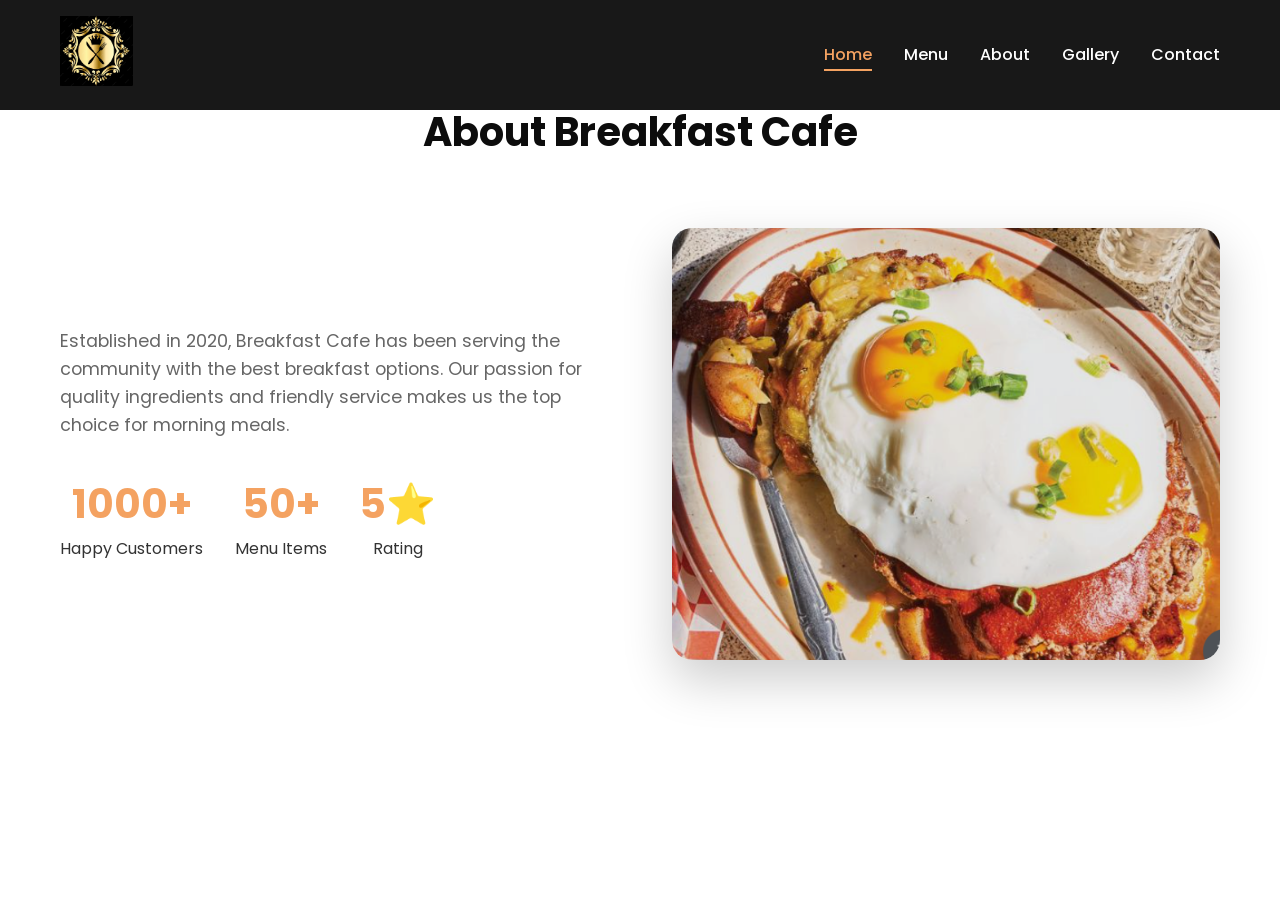
==== About.html @ 581734a6 "second commit" ====
<!DOCTYPE html>
<html lang="en">
<head>
    <meta charset="UTF-8">
    <meta name="viewport" content="width=device-width, initial-scale=1.0">
    <title>Breakfast Cafe - The #1 Healthy Restaurant</title>
    <link rel="stylesheet" href="style.css">
    <link href="https://fonts.googleapis.com/css2?family=Poppins:wght@300;400;600;700&display=swap" rel="stylesheet">
</head>
<body>
    <!-- Header -->
    <header class="header">
        <div class="container">
            <div class="logo">
                <img src="images/quenn logo.png" alt="Breakfast Cafe Logo">
            </div>
            <nav class="nav" id="main-nav">
                <ul class="nav-list">
                    <li><a href="#home" class="nav-link active">Home</a></li>
                    <li><a href="#menu" class="nav-link">Menu</a></li>
                    <li><a href="#about" class="nav-link">About</a></li>
                    <li><a href="#gallery" class="nav-link">Gallery</a></li>
                    <li><a href="#contact" class="nav-link">Contact</a></li>
                </ul>
                <div class="hamburger" id="hamburger">
                    <span></span>
                    <span></span>
                    <span></span>
                </div>
            </nav>
        </div>
    </header>
    
    <!-- About -->
    <section id="about" class="about">
        <div class="container">
            <h2 class="section-title">About Breakfast Cafe</h2>
            <div class="about-content">
                <div class="about-text">
                    <p>Established in 2020, Breakfast Cafe has been serving the community with the best breakfast options. Our passion for quality ingredients and friendly service makes us the top choice for morning meals.</p>
                    <div class="stats">
                        <div class="stat"><span>1000+</span>Happy Customers</div>
                        <div class="stat"><span>50+</span>Menu Items</div>
                        <div class="stat"><span>5⭐</span>Rating</div>
                    </div>
                </div>
                <img src="images/header-img.png" alt="Cafe Interior" class="about-img">
            </div>
        </div>
    </section>
---- style.css ----
/* Reset and Base Styles */
* {
    margin: 0;
    padding: 0;
    box-sizing: border-box;
}

body {
    font-family: 'Poppins', sans-serif;
    line-height: 1.6;
    color: #333;
    overflow-x: hidden;
}

.container {
    max-width: 1200px;
    margin: 0 auto;
    padding: 0 20px;
}

/* Header */
.header {
    position: fixed;
    top: 0;
    left: 0;
    width: 100%;
    background: rgba(12, 12, 12, 0.95);
    backdrop-filter: blur(10px);
    z-index: 1000;
    padding: 1rem 0;
    transition: background 0.3s;
}

.header .container {
    display: flex;
    justify-content: space-between;
    align-items: center;
}

.logo img {
    height: 70px;
    width: auto;
}

.nav-list {
    display: flex;
    list-style: none;
    gap: 2rem;
}

.nav-link {
    color: #fff;
    text-decoration: none;
    font-weight: 500;
    transition: color 0.3s;
    position: relative;
}

.nav-link:hover,
.nav-link.active {
    color: #f4a261;
}

.nav-link::after {
    content: '';
    position: absolute;
    bottom: -5px;
    left: 0;
    width: 0;
    height: 2px;
    background: #f4a261;
    transition: width 0.3s;
}

.nav-link.active::after,
.nav-link:hover::after {
    width: 100%;
}

.hamburger {
    display: none;
    flex-direction: column;
    cursor: pointer;
    gap: 4px;
}

.hamburger span {
    width: 25px;
    height: 3px;
    background: #fff;
    transition: 0.3s;
}

/* Hero */
.hero {
    min-height: 100vh;
    background: linear-gradient(rgba(0,0,0,0.5), rgba(0,0,0,0.5)), url('images/header-bg.png');
    background-size: cover;
    background-position: center;
    display: flex;
    align-items: center;
    text-align: center;
    color: #fff;
}

.hero-title {
    font-size: 4rem;
    font-weight: 700;
    margin-bottom: 1rem;
    animation: fadeInUp 1s ease;
}

.hero-subtitle {
    font-size: 1.5rem;
    margin-bottom: 0.5rem;
    opacity: 0.9;
}

.hero-text {
    font-size: 1.2rem;
    margin-bottom: 2rem;
    max-width: 600px;
    margin-left: auto;
    margin-right: auto;
}

.btn {
    display: inline-block;
    padding: 1rem 2rem;
    text-decoration: none;
    border-radius: 50px;
    font-weight: 600;
    transition: all 0.3s;
    margin: 0 1rem;
}

.btn-primary {
    background: linear-gradient(45deg, #f4a261, #e76f51);
    color: #fff;
    box-shadow: 0 10px 30px rgba(244, 162, 97, 0.4);
}

.btn-primary:hover {
    transform: translateY(-3px);
    box-shadow: 0 15px 40px rgba(244, 162, 97, 0.6);
}

.btn-secondary {
    background: transparent;
    color: #fff;
    border: 2px solid #fff;
}

.btn-secondary:hover {
    background: #fff;
    color: #0c0c0c;
}

.scroll-down {
    position: absolute;
    bottom: 30px;
    left: 50%;
    transform: translateX(-50%);
    width: 30px;
    height: 30px;
    border: 2px solid #fff;
    border-radius: 50%;
    animation: bounce 2s infinite;
}

@keyframes bounce {
    0%, 20%, 50%, 80%, 100% { transform: translateX(-50%) translateY(0); }
    40% { transform: translateX(-50%) translateY(-10px); }
    60% { transform: translateX(-50%) translateY(-5px); }
}

/* Features */
.features {
    padding: 100px 0;
    background: #f8f9fa;
}

.section-title {
    text-align: center;
    font-size: 2.5rem;
    margin-bottom: 4rem;
    color: #0c0c0c;
}

.features-grid {
    display: grid;
    grid-template-columns: repeat(auto-fit, minmax(300px, 1fr));
    gap: 2rem;
}

.feature-card {
    text-align: center;
    padding: 2rem;
    background: #fff;
    border-radius: 20px;
    box-shadow: 0 10px 30px rgba(0,0,0,0.1);
    transition: all 0.4s;
}

.feature-card:hover {
    transform: translateY(-10px);
    box-shadow: 0 20px 50px rgba(0,0,0,0.2);
    color: orangered;
}

.feature-card img {
    width: 80px;
    margin-bottom: 1rem;
}

.feature-card h3 {
    font-size: 1.5rem;
    margin-bottom: 1rem;
    color: #0c0c0c;
}

/* About */
.about {
    padding: 100px 0;
}

.about-content {
    display: grid;
    grid-template-columns: 1fr 1fr;
    gap: 4rem;
    align-items: center;
}

.about-text p {
    font-size: 1.1rem;
    margin-bottom: 2rem;
    color: #666;
}

.stats {
    display: flex;
    gap: 2rem;
}

.stat {
    text-align: center;
}

.stat span {
    display: block;
    font-size: 2.5rem;
    font-weight: 700;
    color: #f4a261;
}

.about-img {
    width: 100%;
    border-radius: 20px;
    box-shadow: 0 20px 50px rgba(0,0,0,0.2);
}

/* Menu */
.menu {
    padding: 100px 0;
    background: #f8f9fa;
}

.menu-tabs {
    display: flex;
    justify-content: center;
    gap: 2rem;
    margin-bottom: 3rem;
}

.tab-btn {
    padding: 1rem 2rem;
    border: none;
    background: transparent;
    font-size: 1.1rem;
    font-weight: 600;
    cursor: pointer;
    transition: all 0.3s;
    border-bottom: 3px solid transparent;
}

.tab-btn.active,
.tab-btn:hover {
    color: #f4a261;
    border-bottom-color: #f4a261;
}

.menu-grid {
    display: grid;
    grid-template-columns: repeat(auto-fit, minmax(280px, 1fr));
    gap: 2rem;
}

.menu-item {
    background: #fff;
    border-radius: 15px;
    overflow: hidden;
    box-shadow: 0 10px 30px rgba(0,0,0,0.1);
    transition: all 0.4s;
}

.menu-item:hover {
    transform: translateY(-5px);
    box-shadow: 0 20px 50px rgba(0,0,0,0.2);
}

.menu-item img {
    width: 100%;
    height: 200px;
    object-fit: cover;
}

.item-info {
    padding: 1.5rem;
}

.item-info h4 {
    font-size: 1.3rem;
    margin-bottom: 0.5rem;
}

.price {
    font-size: 1.5rem;
    font-weight: 700;
    color: #f4a261;
    display: block;
}

.hidden {
    display: none;
}

/* Gallery */
.gallery {
    padding: 100px 0;
}

.gallery-grid {
    display: grid;
    grid-template-columns: repeat(auto-fit, minmax(250px, 1fr));
    gap: 1rem;
}

.gallery-grid img {
    width: 100%;
    height: 250px;
    object-fit: cover;
    border-radius: 15px;
    transition: transform 0.4s;
}

.gallery-grid img:hover {
    transform: scale(1.05);
}

/* Team */
.team {
    padding: 100px 0;
    background: #f8f9fa;
}

.team-grid {
    display: grid;
    grid-template-columns: repeat(auto-fit, minmax(200px, 1fr));
    gap: 2rem;
    margin-bottom: 3rem;
}

.team-member img {
    width: 100%;
    border-radius: 50%;
    box-shadow: 0 10px 30px rgba(0,0,0,0.2);
}

.offer {
    text-align: center;
}

.offer img {
    max-width: 300px;
    border-radius: 15px;
}

.team-member h4{
    align-items: center;
}

.team-member p{
    align-items: center;
}

/* Contact */
.contact {
    padding: 100px 0;
}

.contact-content {
    display: grid;
    grid-template-columns: 1fr 1fr;
    gap: 4rem;
}

.contact-info h3 {
    font-size: 1.8rem;
    margin-bottom: 1rem;
    color: #0c0c0c;
}

.contact-info p {
    margin-bottom: 0.5rem;
    color: #666;
}

.social-links {
    margin-top: 2rem;
}

.social-links a {
    display: inline-block;
    margin-right: 1rem;
    color: #f4a261;
    text-decoration: none;
    font-weight: 500;
}

.contact-form {
    display: flex;
    flex-direction: column;
    gap: 1rem;
}

.contact-form input,
.contact-form textarea {
    padding: 1rem;
    border: 2px solid #eee;
    border-radius: 10px;
    font-family: inherit;
    transition: border 0.3s;
}

.contact-form input:focus,
.contact-form textarea:focus {
    outline: none;
    border-color: #f4a261;
}

/* Footer */
.footer {
    background: #0c0c0c;
    color: #fff;
    text-align: center;
    padding: 2rem 0;
}

/* Animations */
@keyframes fadeInUp {
    from {
        opacity: 0;
        transform: translateY(30px);
    }
    to {
        opacity: 1;
        transform: translateY(0);
    }
}

section {
    animation: fadeInUp 1s ease;
}

/* Responsive Design */
@media (max-width: 768px) {
    .hamburger {
        display: flex;
    }

    .nav-list {
        position: fixed;
        top: 100%;
        left: 0;
        width: 100%;
        background: rgba(12,12,12,0.98);
        flex-direction: column;
        padding: 2rem;
        transform: translateY(-100%);
        opacity: 0;
        visibility: hidden;
        transition: all 0.3s;
    }

    .nav-list.active {
        transform: translateY(0);
        opacity: 1;
        visibility: visible;
    }

    .hero-title {
        font-size: 2.5rem;
    }

    .about-content,
    .contact-content {
        grid-template-columns: 1fr;
        gap: 2rem;
    }

    .menu-tabs {
        flex-direction: column;
        align-items: center;
    }

    .stats {
        justify-content: center;
    }

    .btn {
        display: block;
        margin: 1rem auto;
        text-align: center;
        max-width: 200px;
    }
}

@media (max-width: 480px) {
    .hero-title {
        font-size: 2rem;
    }

    .section-title {
        font-size: 2rem;
    }

    .features-grid,
    .gallery-grid {
        grid-template-columns: 1fr;
    }
}

/* Scroll behavior */
html {
    scroll-behavior: smooth;
}
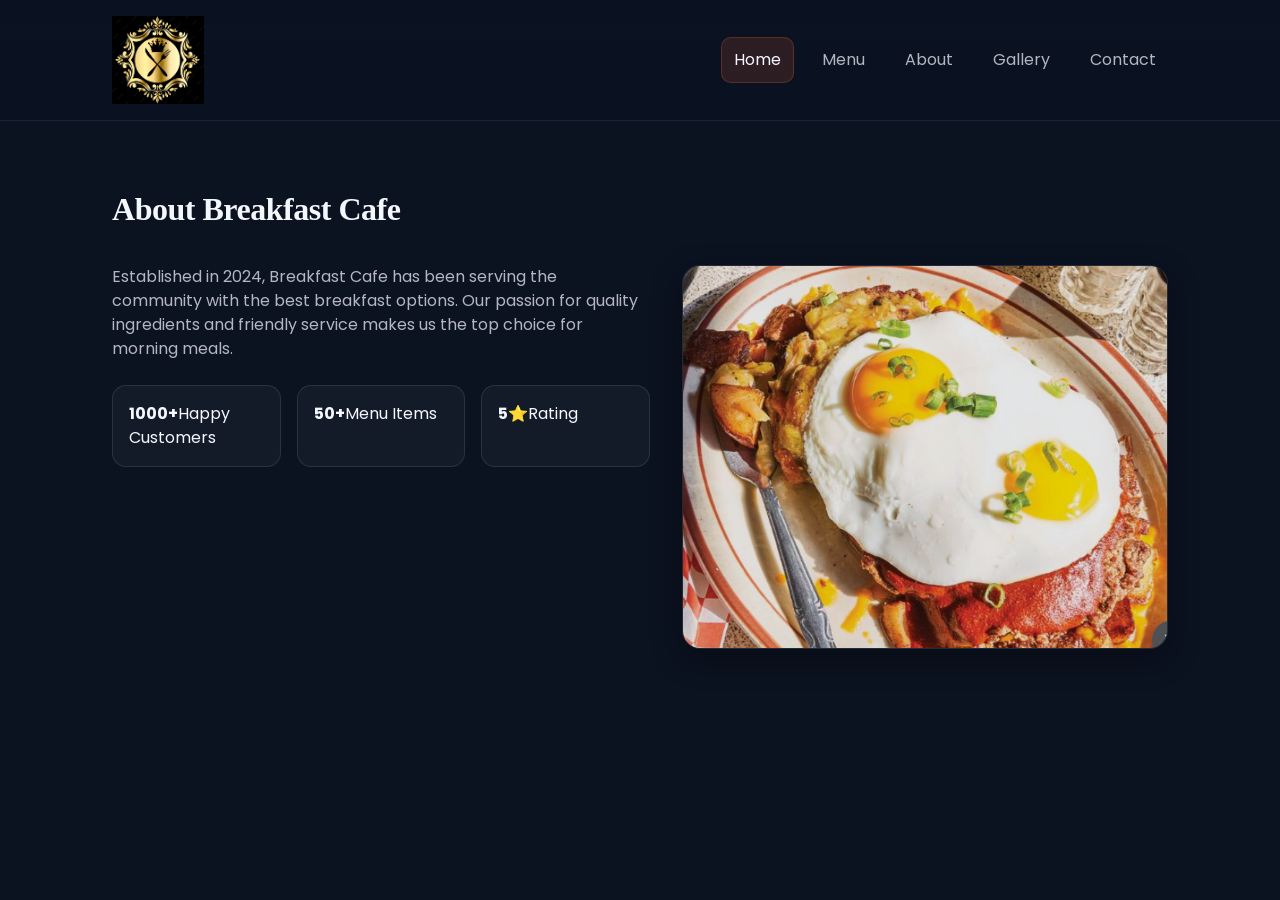
==== commit 9512a1a9: "commit changes" ====
--- a/About.html
+++ b/About.html
@@ -37,7 +37,7 @@
             <h2 class="section-title">About Breakfast Cafe</h2>
             <div class="about-content">
                 <div class="about-text">
-                    <p>Established in 2020, Breakfast Cafe has been serving the community with the best breakfast options. Our passion for quality ingredients and friendly service makes us the top choice for morning meals.</p>
+                    <p>Established in 2024, Breakfast Cafe has been serving the community with the best breakfast options. Our passion for quality ingredients and friendly service makes us the top choice for morning meals.</p>
                     <div class="stats">
                         <div class="stat"><span>1000+</span>Happy Customers</div>
                         <div class="stat"><span>50+</span>Menu Items</div>
--- a/style.css
+++ b/style.css
@@ -1,546 +1,323 @@
-/* Reset and Base Styles */
-* {
-    margin: 0;
-    padding: 0;
-    box-sizing: border-box;
-}
-
-body {
-    font-family: 'Poppins', sans-serif;
-    line-height: 1.6;
-    color: #333;
-    overflow-x: hidden;
-}
-
-.container {
-    max-width: 1200px;
-    margin: 0 auto;
-    padding: 0 20px;
-}
+:root{
+  /* Color system (semantic tokens) */
+  --color-primary:#ff6b35;
+  --color-secondary:#2bb673;
+  --color-background:#0b1220;
+  --color-surface:#111a2e;
+  --color-text:#f5f7ff;
+
+  --color-muted:rgba(245,247,255,.72);
+  --color-border:rgba(245,247,255,.14);
+  --color-focus:rgba(255,107,53,.55);
+
+  /* Typography */
+  --font-sans:"Poppins", system-ui, -apple-system, Segoe UI, Roboto, Arial, sans-serif;
+  --font-serif:"Playfair Display", ui-serif, Georgia, "Times New Roman", Times, serif;
+
+  /* Spacing scale (8px) */
+  --space-1:8px;
+  --space-2:16px;
+  --space-3:24px;
+  --space-4:32px;
+  --space-5:40px;
+  --space-6:48px;
+  --space-7:56px;
+  --space-8:64px;
+  --space-9:72px;
+  --space-10:80px;
+
+  /* Radii */
+  --radius-1:10px;
+  --radius-2:14px;
+  --radius-3:18px;
+  --radius-pill:999px;
+
+  /* Shadows */
+  --shadow-1:0 10px 30px rgba(0,0,0,.35);
+  --shadow-2:0 6px 18px rgba(0,0,0,.28);
+
+  --container-max:1120px;
+}
+
+/* Modern reset & base */
+*,*::before,*::after{box-sizing:border-box}
+html{color-scheme:dark}
+body{
+  margin:0;
+  font-family:var(--font-sans);
+  background:var(--color-background);
+  color:var(--color-text);
+  line-height:1.5;
+}
+img{max-width:100%;height:auto;display:block}
+a{color:inherit;text-decoration:none}
+button,input,textarea{font:inherit;color:inherit}
+ul{list-style:none;margin:0;padding:0}
+h1,h2,h3,h4{margin:0}
+p{margin:0}
+
+::selection{background:rgba(255,107,53,.35)}
+:focus{outline:none}
+:focus-visible{
+  outline:3px solid var(--color-focus);
+  outline-offset:3px;
+  border-radius:8px;
+}
+
+@media (prefers-reduced-motion: reduce){
+  *{scroll-behavior:auto !important;transition:none !important;animation:none !important}
+}
+
+/* Accessibility helpers */
+.sr-only{
+  position:absolute !important;
+  width:1px;height:1px;
+  padding:0;margin:-1px;
+  overflow:hidden;clip:rect(0,0,0,0);
+  border:0;white-space:nowrap;
+}
+
+/* Layout primitives */
+.container{
+  width:100%;
+  max-width:var(--container-max);
+  margin-inline:auto;
+  padding-inline:var(--space-3);
+}
+.section{padding-block:var(--space-9)}
+.reveal{opacity:1}
+.hidden{display:none !important}
 
 /* Header */
-.header {
-    position: fixed;
-    top: 0;
-    left: 0;
-    width: 100%;
-    background: rgba(12, 12, 12, 0.95);
-    backdrop-filter: blur(10px);
-    z-index: 1000;
-    padding: 1rem 0;
-    transition: background 0.3s;
-}
-
-.header .container {
-    display: flex;
-    justify-content: space-between;
-    align-items: center;
-}
-
-.logo img {
-    height: 70px;
-    width: auto;
-}
-
-.nav-list {
-    display: flex;
-    list-style: none;
-    gap: 2rem;
-}
-
-.nav-link {
-    color: #fff;
-    text-decoration: none;
-    font-weight: 500;
-    transition: color 0.3s;
-    position: relative;
-}
-
-.nav-link:hover,
-.nav-link.active {
-    color: #f4a261;
-}
-
-.nav-link::after {
-    content: '';
-    position: absolute;
-    bottom: -5px;
-    left: 0;
-    width: 0;
-    height: 2px;
-    background: #f4a261;
-    transition: width 0.3s;
-}
-
-.nav-link.active::after,
-.nav-link:hover::after {
-    width: 100%;
-}
-
-.hamburger {
-    display: none;
-    flex-direction: column;
-    cursor: pointer;
-    gap: 4px;
-}
-
-.hamburger span {
-    width: 25px;
-    height: 3px;
-    background: #fff;
-    transition: 0.3s;
-}
+.header{
+  position:sticky;
+  top:0;
+  z-index:50;
+  background:linear-gradient(to bottom, rgba(11,18,32,.92), rgba(11,18,32,.72));
+  backdrop-filter:saturate(140%) blur(10px);
+  border-bottom:1px solid rgba(245,247,255,.08);
+}
+.header .container{
+  display:flex;
+  align-items:center;
+  justify-content:space-between;
+  gap:var(--space-3);
+  padding-block:var(--space-2);
+}
+.logo{display:flex;align-items:center;gap:var(--space-2)}
+.logo img{width:92px;height:auto}
+
+/* Nav */
+.nav{display:flex;align-items:center;gap:var(--space-3)}
+.nav-list{display:none}
+.nav-link{
+  display:inline-flex;
+  align-items:center;
+  padding:10px 12px;
+  border-radius:var(--radius-1);
+  color:var(--color-muted);
+  transition:background-color .18s ease,color .18s ease,transform .18s ease;
+}
+.nav-link:hover{background:rgba(245,247,255,.06);color:var(--color-text)}
+.nav-link:active{transform:translateY(1px)}
+.nav-link.active{
+  color:var(--color-text);
+  background:rgba(255,107,53,.14);
+  border:1px solid rgba(255,107,53,.22);
+}
+
+/* Hamburger */
+.hamburger{
+  width:44px;height:44px;
+  border-radius:12px;
+  border:1px solid rgba(245,247,255,.12);
+  background:rgba(245,247,255,.05);
+  display:flex;
+  flex-direction:column;
+  justify-content:center;
+  gap:6px;
+  padding:0 12px;
+  cursor:pointer;
+  transition:transform .18s ease, background-color .18s ease, border-color .18s ease;
+}
+.hamburger span{
+  height:2px;
+  border-radius:2px;
+  background:rgba(245,247,255,.86);
+  width:100%;
+  display:block;
+  transition:transform .18s ease, opacity .18s ease;
+}
+.hamburger:hover{background:rgba(245,247,255,.08);border-color:rgba(245,247,255,.18)}
+.hamburger:active{transform:translateY(1px)}
 
 /* Hero */
-.hero {
-    min-height: 100vh;
-    background: linear-gradient(rgba(0,0,0,0.5), rgba(0,0,0,0.5)), url('images/header-bg.png');
-    background-size: cover;
-    background-position: center;
-    display: flex;
-    align-items: center;
-    text-align: center;
-    color: #fff;
-}
-
-.hero-title {
-    font-size: 4rem;
-    font-weight: 700;
-    margin-bottom: 1rem;
-    animation: fadeInUp 1s ease;
-}
-
-.hero-subtitle {
-    font-size: 1.5rem;
-    margin-bottom: 0.5rem;
-    opacity: 0.9;
-}
-
-.hero-text {
-    font-size: 1.2rem;
-    margin-bottom: 2rem;
-    max-width: 600px;
-    margin-left: auto;
-    margin-right: auto;
-}
-
-.btn {
-    display: inline-block;
-    padding: 1rem 2rem;
-    text-decoration: none;
-    border-radius: 50px;
-    font-weight: 600;
-    transition: all 0.3s;
-    margin: 0 1rem;
-}
-
-.btn-primary {
-    background: linear-gradient(45deg, #f4a261, #e76f51);
-    color: #fff;
-    box-shadow: 0 10px 30px rgba(244, 162, 97, 0.4);
-}
-
-.btn-primary:hover {
-    transform: translateY(-3px);
-    box-shadow: 0 15px 40px rgba(244, 162, 97, 0.6);
-}
-
-.btn-secondary {
-    background: transparent;
-    color: #fff;
-    border: 2px solid #fff;
-}
-
-.btn-secondary:hover {
-    background: #fff;
-    color: #0c0c0c;
-}
-
-.scroll-down {
-    position: absolute;
-    bottom: 30px;
-    left: 50%;
-    transform: translateX(-50%);
-    width: 30px;
-    height: 30px;
-    border: 2px solid #fff;
-    border-radius: 50%;
-    animation: bounce 2s infinite;
-}
-
-@keyframes bounce {
-    0%, 20%, 50%, 80%, 100% { transform: translateX(-50%) translateY(0); }
-    40% { transform: translateX(-50%) translateY(-10px); }
-    60% { transform: translateX(-50%) translateY(-5px); }
-}
+.hero{
+  padding-block:var(--space-8);
+  background:
+    radial-gradient(1000px 380px at 12% -10%, rgba(255,107,53,.24), transparent 55%),
+    radial-gradient(900px 360px at 90% 10%, rgba(43,182,115,.20), transparent 55%),
+    linear-gradient(180deg, rgba(255,255,255,.03), rgba(255,255,255,0));
+}
+.hero .container{display:flex;flex-direction:column;gap:var(--space-3)}
+.hero-title{
+  font-family:var(--font-serif);
+  font-size:clamp(2rem, 6vw, 3.2rem);
+  letter-spacing:-.02em;
+  line-height:1.1;
+}
+.hero-subtitle{font-weight:600;color:rgba(245,247,255,.92);font-size:clamp(1.05rem, 3.4vw, 1.25rem)}
+.hero-text{color:var(--color-muted);max-width:62ch}
+
+/* Buttons */
+.btn{
+  display:inline-flex;
+  align-items:center;
+  justify-content:center;
+  gap:10px;
+  padding:12px 16px;
+  border-radius:var(--radius-pill);
+  border:1px solid transparent;
+  cursor:pointer;
+  font-weight:600;
+  transition:background-color .18s ease,border-color .18s ease,transform .18s ease,box-shadow .18s ease,color .18s ease;
+  user-select:none;
+}
+.btn:active{transform:translateY(1px)}
+.btn-primary{
+  background:linear-gradient(135deg, rgba(255,107,53,1), rgba(255,107,53,.78));
+  border-color:rgba(255,107,53,.35);
+  color:#0b1220;
+  box-shadow:0 10px 26px rgba(255,107,53,.22);
+}
+.btn-primary:hover{box-shadow:0 14px 34px rgba(255,107,53,.30);background:linear-gradient(135deg, rgba(255,107,53,1), rgba(255,107,53,.90))}
+.btn-secondary{
+  background:rgba(245,247,255,.06);
+  border-color:rgba(245,247,255,.16);
+  color:var(--color-text);
+}
+.btn-secondary:hover{background:rgba(245,247,255,.10);border-color:rgba(245,247,255,.22)}
+.hero a.btn{align-self:flex-start}
+
+.scroll-down{
+  width:24px;height:24px;
+  border-radius:999px;
+  margin-top:var(--space-3);
+  background:rgba(245,247,255,.08);
+  border:1px solid rgba(245,247,255,.12);
+}
+
+/* Section title */
+.section-title{
+  font-family:var(--font-serif);
+  font-size:clamp(1.5rem, 4.2vw, 2rem);
+  letter-spacing:-.015em;
+  margin-bottom:var(--space-4);
+}
+
+/* Sections */
+.features,.about,.menu,.gallery,.team,.contact{padding-block:var(--space-8)}
 
 /* Features */
-.features {
-    padding: 100px 0;
-    background: #f8f9fa;
-}
-
-.section-title {
-    text-align: center;
-    font-size: 2.5rem;
-    margin-bottom: 4rem;
-    color: #0c0c0c;
-}
-
-.features-grid {
-    display: grid;
-    grid-template-columns: repeat(auto-fit, minmax(300px, 1fr));
-    gap: 2rem;
-}
-
-.feature-card {
-    text-align: center;
-    padding: 2rem;
-    background: #fff;
-    border-radius: 20px;
-    box-shadow: 0 10px 30px rgba(0,0,0,0.1);
-    transition: all 0.4s;
-}
-
-.feature-card:hover {
-    transform: translateY(-10px);
-    box-shadow: 0 20px 50px rgba(0,0,0,0.2);
-    color: orangered;
-}
-
-.feature-card img {
-    width: 80px;
-    margin-bottom: 1rem;
-}
-
-.feature-card h3 {
-    font-size: 1.5rem;
-    margin-bottom: 1rem;
-    color: #0c0c0c;
-}
+.features-grid,.team-grid,.gallery-grid,.menu-grid,.contact-content{display:grid}
+.features-grid{grid-template-columns:1fr;gap:var(--space-3)}
+.feature-card{
+  background:rgba(17,26,46,.7);
+  border:1px solid rgba(245,247,255,.10);
+  border-radius:var(--radius-2);
+  padding:var(--space-3);
+  display:flex;
+  flex-direction:column;
+  gap:var(--space-2);
+  box-shadow:var(--shadow-2);
+  transition:transform .18s ease,border-color .18s ease,background-color .18s ease;
+}
+.feature-card:hover{transform:translateY(-2px);border-color:rgba(255,107,53,.25);background:rgba(17,26,46,.86)}
+.feature-card img{width:56px;height:56px;object-fit:contain}
+.feature-card h3{font-size:1.1rem;letter-spacing:-.01em}
+.feature-card p{color:var(--color-muted)}
 
 /* About */
-.about {
-    padding: 100px 0;
-}
-
-.about-content {
-    display: grid;
-    grid-template-columns: 1fr 1fr;
-    gap: 4rem;
-    align-items: center;
-}
-
-.about-text p {
-    font-size: 1.1rem;
-    margin-bottom: 2rem;
-    color: #666;
-}
-
-.stats {
-    display: flex;
-    gap: 2rem;
-}
-
-.stat {
-    text-align: center;
-}
-
-.stat span {
-    display: block;
-    font-size: 2.5rem;
-    font-weight: 700;
-    color: #f4a261;
-}
-
-.about-img {
-    width: 100%;
-    border-radius: 20px;
-    box-shadow: 0 20px 50px rgba(0,0,0,0.2);
-}
+.about-content{display:grid;grid-template-columns:1fr;gap:var(--space-4);align-items:start}
+.about-text{display:flex;flex-direction:column;gap:var(--space-3)}
+.about-text p{color:var(--color-muted)}
+.stats{display:grid;grid-template-columns:1fr;gap:var(--space-2)}
+.stat{border-radius:var(--radius-2);border:1px solid rgba(245,247,255,.10);background:rgba(245,247,255,.04);padding:var(--space-2)}
+.stat span{font-weight:700;color:var(--color-text)}
+.about-img{width:100%;border-radius:var(--radius-3);border:1px solid rgba(245,247,255,.10);box-shadow:var(--shadow-1)}
 
 /* Menu */
-.menu {
-    padding: 100px 0;
-    background: #f8f9fa;
-}
-
-.menu-tabs {
-    display: flex;
-    justify-content: center;
-    gap: 2rem;
-    margin-bottom: 3rem;
-}
-
-.tab-btn {
-    padding: 1rem 2rem;
-    border: none;
-    background: transparent;
-    font-size: 1.1rem;
-    font-weight: 600;
-    cursor: pointer;
-    transition: all 0.3s;
-    border-bottom: 3px solid transparent;
-}
-
-.tab-btn.active,
-.tab-btn:hover {
-    color: #f4a261;
-    border-bottom-color: #f4a261;
-}
-
-.menu-grid {
-    display: grid;
-    grid-template-columns: repeat(auto-fit, minmax(280px, 1fr));
-    gap: 2rem;
-}
-
-.menu-item {
-    background: #fff;
-    border-radius: 15px;
-    overflow: hidden;
-    box-shadow: 0 10px 30px rgba(0,0,0,0.1);
-    transition: all 0.4s;
-}
-
-.menu-item:hover {
-    transform: translateY(-5px);
-    box-shadow: 0 20px 50px rgba(0,0,0,0.2);
-}
-
-.menu-item img {
-    width: 100%;
-    height: 200px;
-    object-fit: cover;
-}
-
-.item-info {
-    padding: 1.5rem;
-}
-
-.item-info h4 {
-    font-size: 1.3rem;
-    margin-bottom: 0.5rem;
-}
-
-.price {
-    font-size: 1.5rem;
-    font-weight: 700;
-    color: #f4a261;
-    display: block;
-}
-
-.hidden {
-    display: none;
-}
+.menu-tabs{display:flex;gap:var(--space-2);flex-wrap:wrap;margin-bottom:var(--space-3)}
+.tab-btn{border-radius:var(--radius-pill);padding:10px 14px;border:1px solid rgba(245,247,255,.14);background:rgba(245,247,255,.05);cursor:pointer;color:var(--color-muted);font-weight:600;transition:transform .18s ease,background-color .18s ease,border-color .18s ease,color .18s ease}
+.tab-btn:hover{background:rgba(245,247,255,.08);border-color:rgba(245,247,255,.22);color:var(--color-text)}
+.tab-btn:active{transform:translateY(1px)}
+.tab-btn.active{background:rgba(255,107,53,.14);border-color:rgba(255,107,53,.28);color:var(--color-text)}
+.menu-grid{grid-template-columns:1fr;gap:var(--space-3)}
+.menu-item{background:rgba(17,26,46,.72);border:1px solid rgba(245,247,255,.10);border-radius:var(--radius-2);overflow:hidden;display:flex;gap:var(--space-3);padding:var(--space-2);box-shadow:var(--shadow-2);transition:transform .18s ease,border-color .18s ease,background-color .18s ease}
+.menu-item:hover{transform:translateY(-2px);border-color:rgba(43,182,115,.28);background:rgba(17,26,46,.88)}
+.menu-item img{width:96px;height:96px;border-radius:14px;background:rgba(245,247,255,.06);object-fit:cover;border:1px solid rgba(245,247,255,.10)}
+.item-info{display:flex;flex-direction:column;gap:8px;padding-block:6px;min-width:0}
+.item-info h4{font-size:1rem;letter-spacing:-.01em}
+.item-info p{color:var(--color-muted);display:-webkit-box;-webkit-line-clamp:2;line-clamp:2;-webkit-box-orient:vertical;overflow:hidden}
+.price{font-weight:800;color:rgba(245,247,255,.95);margin-top:auto}
 
 /* Gallery */
-.gallery {
-    padding: 100px 0;
-}
-
-.gallery-grid {
-    display: grid;
-    grid-template-columns: repeat(auto-fit, minmax(250px, 1fr));
-    gap: 1rem;
-}
-
-.gallery-grid img {
-    width: 100%;
-    height: 250px;
-    object-fit: cover;
-    border-radius: 15px;
-    transition: transform 0.4s;
-}
-
-.gallery-grid img:hover {
-    transform: scale(1.05);
-}
+.gallery-grid{grid-template-columns:repeat(2,1fr);gap:var(--space-2)}
+.gallery-grid img{border-radius:var(--radius-2);border:1px solid rgba(245,247,255,.10);box-shadow:var(--shadow-2);aspect-ratio:4/3;object-fit:cover;transition:transform .18s ease,border-color .18s ease}
+.gallery-grid img:hover{transform:scale(1.02);border-color:rgba(255,107,53,.26)}
 
 /* Team */
-.team {
-    padding: 100px 0;
-    background: #f8f9fa;
-}
-
-.team-grid {
-    display: grid;
-    grid-template-columns: repeat(auto-fit, minmax(200px, 1fr));
-    gap: 2rem;
-    margin-bottom: 3rem;
-}
-
-.team-member img {
-    width: 100%;
-    border-radius: 50%;
-    box-shadow: 0 10px 30px rgba(0,0,0,0.2);
-}
-
-.offer {
-    text-align: center;
-}
-
-.offer img {
-    max-width: 300px;
-    border-radius: 15px;
-}
-
-.team-member h4{
-    align-items: center;
-}
-
-.team-member p{
-    align-items: center;
-}
+.team-grid{grid-template-columns:1fr;gap:var(--space-3);margin-bottom:var(--space-4)}
+.team-member{background:rgba(17,26,46,.72);border:1px solid rgba(245,247,255,.10);border-radius:var(--radius-2);padding:var(--space-3);display:flex;flex-direction:column;align-items:center;gap:var(--space-2);box-shadow:var(--shadow-2)}
+.team-member img{width:110px;height:110px;border-radius:999px;object-fit:cover;border:1px solid rgba(245,247,255,.12);background:rgba(245,247,255,.04)}
+.team-member p{color:var(--color-muted);text-align:center}
+.team-member p:first-of-type{color:rgba(245,247,255,.96);font-weight:700}
+.offer{margin-top:var(--space-4);display:flex;justify-content:center}
+.offer img{max-width:100%;border-radius:var(--radius-3);border:1px solid rgba(245,247,255,.10);box-shadow:var(--shadow-1)}
 
 /* Contact */
-.contact {
-    padding: 100px 0;
-}
-
-.contact-content {
-    display: grid;
-    grid-template-columns: 1fr 1fr;
-    gap: 4rem;
-}
-
-.contact-info h3 {
-    font-size: 1.8rem;
-    margin-bottom: 1rem;
-    color: #0c0c0c;
-}
-
-.contact-info p {
-    margin-bottom: 0.5rem;
-    color: #666;
-}
-
-.social-links {
-    margin-top: 2rem;
-}
-
-.social-links a {
-    display: inline-block;
-    margin-right: 1rem;
-    color: #f4a261;
-    text-decoration: none;
-    font-weight: 500;
-}
-
-.contact-form {
-    display: flex;
-    flex-direction: column;
-    gap: 1rem;
-}
-
-.contact-form input,
-.contact-form textarea {
-    padding: 1rem;
-    border: 2px solid #eee;
-    border-radius: 10px;
-    font-family: inherit;
-    transition: border 0.3s;
-}
-
-.contact-form input:focus,
-.contact-form textarea:focus {
-    outline: none;
-    border-color: #f4a261;
-}
+.contact-content{grid-template-columns:1fr;gap:var(--space-4);align-items:start}
+.contact-info{background:rgba(17,26,46,.72);border:1px solid rgba(245,247,255,.10);border-radius:var(--radius-2);padding:var(--space-3);box-shadow:var(--shadow-2)}
+.contact-info h3{font-size:1.2rem;margin-bottom:var(--space-2)}
+.contact-info h4{font-size:1rem;margin-top:var(--space-3);margin-bottom:var(--space-2)}
+.contact-info p,.contact-info li{color:var(--color-muted)}
+.contact-info ul{display:flex;flex-direction:column;gap:10px;margin-top:var(--space-2)}
+.social-links{margin-top:var(--space-3);display:flex;gap:var(--space-2);flex-wrap:wrap}
+.social-links i{width:42px;height:42px;display:flex;align-items:center;justify-content:center;border-radius:var(--radius-1);border:1px solid rgba(245,247,255,.14);background:rgba(245,247,255,.05);color:rgba(245,247,255,.9);transition:transform .18s ease,background-color .18s ease,border-color .18s ease}
+.social-links i:hover{transform:translateY(-2px);background:rgba(245,247,255,.09);border-color:rgba(255,107,53,.26)}
+.social-links i:active{transform:translateY(0)}
+
+.contact-form{background:rgba(17,26,46,.72);border:1px solid rgba(245,247,255,.10);border-radius:var(--radius-2);padding:var(--space-3);box-shadow:var(--shadow-2);display:grid;gap:var(--space-2)}
+.contact-form input,.contact-form textarea{width:100%;background:rgba(245,247,255,.05);border:1px solid rgba(245,247,255,.12);border-radius:12px;padding:12px 12px;transition:border-color .18s ease,background-color .18s ease,box-shadow .18s ease}
+.contact-form input::placeholder,.contact-form textarea::placeholder{color:rgba(245,247,255,.45)}
+.contact-form input:hover,.contact-form textarea:hover{background:rgba(245,247,255,.07);border-color:rgba(245,247,255,.18)}
+.contact-form input:focus-visible,.contact-form textarea:focus-visible{border-color:rgba(255,107,53,.55);box-shadow:0 0 0 4px rgba(255,107,53,.18)}
+.contact-form textarea{resize:vertical;min-height:140px}
+.contact-form .btn{justify-self:start}
 
 /* Footer */
-.footer {
-    background: #0c0c0c;
-    color: #fff;
-    text-align: center;
-    padding: 2rem 0;
-}
-
-/* Animations */
-@keyframes fadeInUp {
-    from {
-        opacity: 0;
-        transform: translateY(30px);
-    }
-    to {
-        opacity: 1;
-        transform: translateY(0);
-    }
-}
-
-section {
-    animation: fadeInUp 1s ease;
-}
-
-/* Responsive Design */
-@media (max-width: 768px) {
-    .hamburger {
-        display: flex;
-    }
-
-    .nav-list {
-        position: fixed;
-        top: 100%;
-        left: 0;
-        width: 100%;
-        background: rgba(12,12,12,0.98);
-        flex-direction: column;
-        padding: 2rem;
-        transform: translateY(-100%);
-        opacity: 0;
-        visibility: hidden;
-        transition: all 0.3s;
-    }
-
-    .nav-list.active {
-        transform: translateY(0);
-        opacity: 1;
-        visibility: visible;
-    }
-
-    .hero-title {
-        font-size: 2.5rem;
-    }
-
-    .about-content,
-    .contact-content {
-        grid-template-columns: 1fr;
-        gap: 2rem;
-    }
-
-    .menu-tabs {
-        flex-direction: column;
-        align-items: center;
-    }
-
-    .stats {
-        justify-content: center;
-    }
-
-    .btn {
-        display: block;
-        margin: 1rem auto;
-        text-align: center;
-        max-width: 200px;
-    }
-}
-
-@media (max-width: 480px) {
-    .hero-title {
-        font-size: 2rem;
-    }
-
-    .section-title {
-        font-size: 2rem;
-    }
-
-    .features-grid,
-    .gallery-grid {
-        grid-template-columns: 1fr;
-    }
-}
-
-/* Scroll behavior */
-html {
-    scroll-behavior: smooth;
-}
+.footer{padding:var(--space-6) 0;border-top:1px solid rgba(245,247,255,.08);background:rgba(0,0,0,.10)}
+.footer .container{display:flex;align-items:center;justify-content:center}
+.footer p{color:var(--color-muted)}
+
+/* Responsive */
+@media (min-width: 768px){
+  .container{padding-inline:var(--space-4)}
+  .nav-list{display:flex;gap:var(--space-2);align-items:center}
+  .hamburger{display:none}
+  .features-grid{grid-template-columns:repeat(3,1fr)}
+  .about-content{grid-template-columns:1.05fr .95fr}
+  .stats{grid-template-columns:repeat(3,1fr)}
+  .menu-grid{grid-template-columns:repeat(2,1fr)}
+  .gallery-grid{grid-template-columns:repeat(4,1fr)}
+  .team-grid{grid-template-columns:repeat(4,1fr)}
+  .contact-content{grid-template-columns:1fr 1.1fr}
+}
+@media (min-width: 1024px){
+  .menu-grid{grid-template-columns:repeat(3,1fr)}
+  .features-grid{gap:var(--space-4)}
+  .gallery-grid{gap:var(--space-3)}
+  .menu-item{padding:var(--space-3)}
+  .menu-item img{width:104px;height:104px}
+}
+
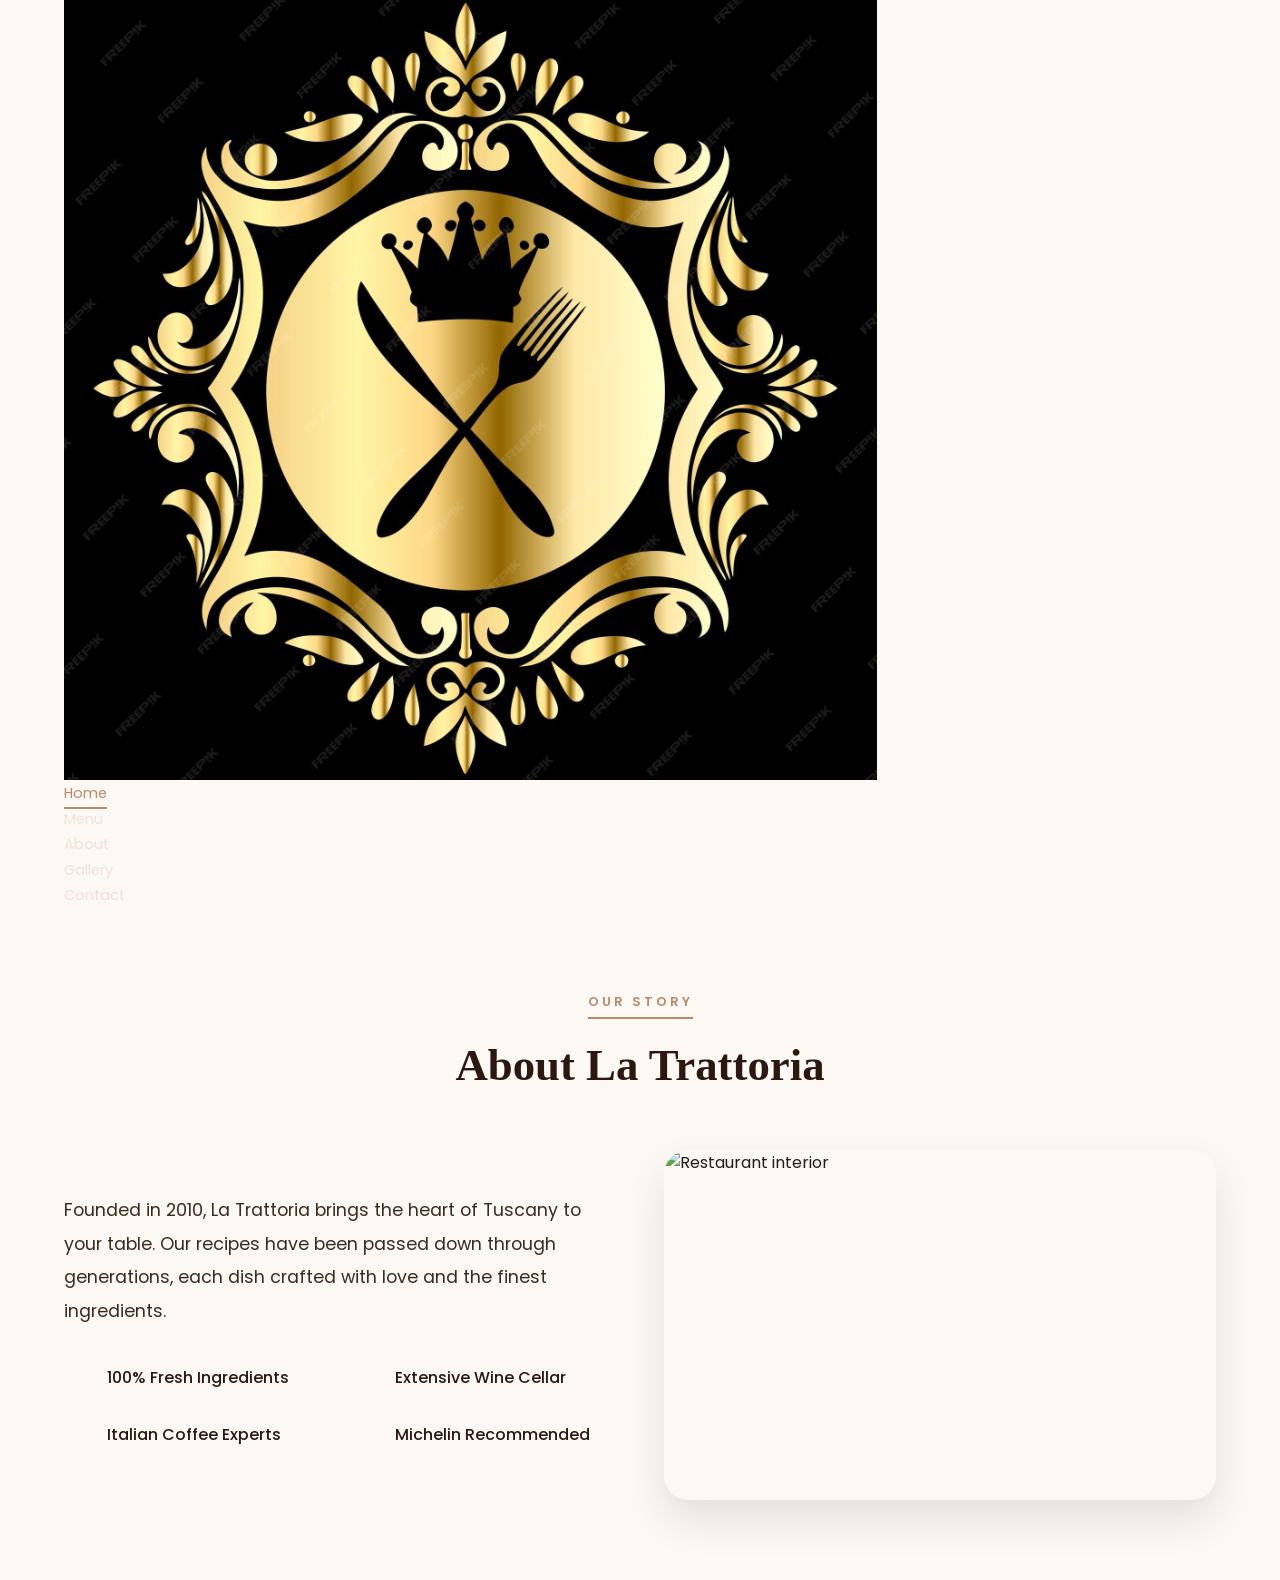
==== commit d4f72862: "commit changes" ====
--- a/About.html
+++ b/About.html
@@ -31,20 +31,30 @@
         </div>
     </header>
     
-    <!-- About -->
-    <section id="about" class="about">
+    <!-- ========== ABOUT ========== -->
+    <section id="about" class="about section-padding">
         <div class="container">
-            <h2 class="section-title">About Breakfast Cafe</h2>
-            <div class="about-content">
-                <div class="about-text">
-                    <p>Established in 2024, Breakfast Cafe has been serving the community with the best breakfast options. Our passion for quality ingredients and friendly service makes us the top choice for morning meals.</p>
-                    <div class="stats">
-                        <div class="stat"><span>1000+</span>Happy Customers</div>
-                        <div class="stat"><span>50+</span>Menu Items</div>
-                        <div class="stat"><span>5⭐</span>Rating</div>
+            <div class="section-header">
+                <span class="section-tag">Our Story</span>
+                <h2 class="section-title">About La Trattoria</h2>
+            </div>
+            <div class="about-grid">
+                <div class="about-content">
+                    <p class="about-story">
+                        Founded in 2010, La Trattoria brings the heart of Tuscany to your table.
+                        Our recipes have been passed down through generations, each dish crafted
+                        with love and the finest ingredients.
+                    </p>
+                    <div class="about-highlights">
+                        <div class="highlight-item"><i class="fas fa-leaf"></i><span>100% Fresh Ingredients</span></div>
+                        <div class="highlight-item"><i class="fas fa-wine-bottle"></i><span>Extensive Wine Cellar</span></div>
+                        <div class="highlight-item"><i class="fas fa-mug-saucer"></i><span>Italian Coffee Experts</span></div>
+                        <div class="highlight-item"><i class="fas fa-star"></i><span>Michelin Recommended</span></div>
                     </div>
                 </div>
-                <img src="images/header-img.png" alt="Cafe Interior" class="about-img">
+                <div class="about-image">
+                    <img src="https://images.unsplash.com/photo-1552566626-52f8b828add9?w=600" alt="Restaurant interior" loading="lazy" />
+                </div>
             </div>
         </div>
     </section>
--- a/style.css
+++ b/style.css
@@ -1,323 +1,2187 @@
-:root{
-  /* Color system (semantic tokens) */
-  --color-primary:#ff6b35;
-  --color-secondary:#2bb673;
-  --color-background:#0b1220;
-  --color-surface:#111a2e;
-  --color-text:#f5f7ff;
-
-  --color-muted:rgba(245,247,255,.72);
-  --color-border:rgba(245,247,255,.14);
-  --color-focus:rgba(255,107,53,.55);
-
-  /* Typography */
-  --font-sans:"Poppins", system-ui, -apple-system, Segoe UI, Roboto, Arial, sans-serif;
-  --font-serif:"Playfair Display", ui-serif, Georgia, "Times New Roman", Times, serif;
-
-  /* Spacing scale (8px) */
-  --space-1:8px;
-  --space-2:16px;
-  --space-3:24px;
-  --space-4:32px;
-  --space-5:40px;
-  --space-6:48px;
-  --space-7:56px;
-  --space-8:64px;
-  --space-9:72px;
-  --space-10:80px;
-
-  /* Radii */
-  --radius-1:10px;
-  --radius-2:14px;
-  --radius-3:18px;
-  --radius-pill:999px;
-
-  /* Shadows */
-  --shadow-1:0 10px 30px rgba(0,0,0,.35);
-  --shadow-2:0 6px 18px rgba(0,0,0,.28);
-
-  --container-max:1120px;
-}
-
-/* Modern reset & base */
-*,*::before,*::after{box-sizing:border-box}
-html{color-scheme:dark}
-body{
-  margin:0;
-  font-family:var(--font-sans);
-  background:var(--color-background);
-  color:var(--color-text);
-  line-height:1.5;
-}
-img{max-width:100%;height:auto;display:block}
-a{color:inherit;text-decoration:none}
-button,input,textarea{font:inherit;color:inherit}
-ul{list-style:none;margin:0;padding:0}
-h1,h2,h3,h4{margin:0}
-p{margin:0}
-
-::selection{background:rgba(255,107,53,.35)}
-:focus{outline:none}
-:focus-visible{
-  outline:3px solid var(--color-focus);
-  outline-offset:3px;
-  border-radius:8px;
-}
-
-@media (prefers-reduced-motion: reduce){
-  *{scroll-behavior:auto !important;transition:none !important;animation:none !important}
-}
-
-/* Accessibility helpers */
-.sr-only{
-  position:absolute !important;
-  width:1px;height:1px;
-  padding:0;margin:-1px;
-  overflow:hidden;clip:rect(0,0,0,0);
-  border:0;white-space:nowrap;
-}
-
-/* Layout primitives */
-.container{
-  width:100%;
-  max-width:var(--container-max);
-  margin-inline:auto;
-  padding-inline:var(--space-3);
-}
-.section{padding-block:var(--space-9)}
-.reveal{opacity:1}
-.hidden{display:none !important}
-
-/* Header */
-.header{
-  position:sticky;
-  top:0;
-  z-index:50;
-  background:linear-gradient(to bottom, rgba(11,18,32,.92), rgba(11,18,32,.72));
-  backdrop-filter:saturate(140%) blur(10px);
-  border-bottom:1px solid rgba(245,247,255,.08);
-}
-.header .container{
-  display:flex;
-  align-items:center;
-  justify-content:space-between;
-  gap:var(--space-3);
-  padding-block:var(--space-2);
-}
-.logo{display:flex;align-items:center;gap:var(--space-2)}
-.logo img{width:92px;height:auto}
-
-/* Nav */
-.nav{display:flex;align-items:center;gap:var(--space-3)}
-.nav-list{display:none}
-.nav-link{
-  display:inline-flex;
-  align-items:center;
-  padding:10px 12px;
-  border-radius:var(--radius-1);
-  color:var(--color-muted);
-  transition:background-color .18s ease,color .18s ease,transform .18s ease;
-}
-.nav-link:hover{background:rgba(245,247,255,.06);color:var(--color-text)}
-.nav-link:active{transform:translateY(1px)}
-.nav-link.active{
-  color:var(--color-text);
-  background:rgba(255,107,53,.14);
-  border:1px solid rgba(255,107,53,.22);
-}
-
-/* Hamburger */
-.hamburger{
-  width:44px;height:44px;
-  border-radius:12px;
-  border:1px solid rgba(245,247,255,.12);
-  background:rgba(245,247,255,.05);
-  display:flex;
-  flex-direction:column;
-  justify-content:center;
-  gap:6px;
-  padding:0 12px;
-  cursor:pointer;
-  transition:transform .18s ease, background-color .18s ease, border-color .18s ease;
-}
-.hamburger span{
-  height:2px;
-  border-radius:2px;
-  background:rgba(245,247,255,.86);
-  width:100%;
-  display:block;
-  transition:transform .18s ease, opacity .18s ease;
-}
-.hamburger:hover{background:rgba(245,247,255,.08);border-color:rgba(245,247,255,.18)}
-.hamburger:active{transform:translateY(1px)}
-
-/* Hero */
-.hero{
-  padding-block:var(--space-8);
-  background:
-    radial-gradient(1000px 380px at 12% -10%, rgba(255,107,53,.24), transparent 55%),
-    radial-gradient(900px 360px at 90% 10%, rgba(43,182,115,.20), transparent 55%),
-    linear-gradient(180deg, rgba(255,255,255,.03), rgba(255,255,255,0));
-}
-.hero .container{display:flex;flex-direction:column;gap:var(--space-3)}
-.hero-title{
-  font-family:var(--font-serif);
-  font-size:clamp(2rem, 6vw, 3.2rem);
-  letter-spacing:-.02em;
-  line-height:1.1;
-}
-.hero-subtitle{font-weight:600;color:rgba(245,247,255,.92);font-size:clamp(1.05rem, 3.4vw, 1.25rem)}
-.hero-text{color:var(--color-muted);max-width:62ch}
-
-/* Buttons */
-.btn{
-  display:inline-flex;
-  align-items:center;
-  justify-content:center;
-  gap:10px;
-  padding:12px 16px;
-  border-radius:var(--radius-pill);
-  border:1px solid transparent;
-  cursor:pointer;
-  font-weight:600;
-  transition:background-color .18s ease,border-color .18s ease,transform .18s ease,box-shadow .18s ease,color .18s ease;
-  user-select:none;
-}
-.btn:active{transform:translateY(1px)}
-.btn-primary{
-  background:linear-gradient(135deg, rgba(255,107,53,1), rgba(255,107,53,.78));
-  border-color:rgba(255,107,53,.35);
-  color:#0b1220;
-  box-shadow:0 10px 26px rgba(255,107,53,.22);
-}
-.btn-primary:hover{box-shadow:0 14px 34px rgba(255,107,53,.30);background:linear-gradient(135deg, rgba(255,107,53,1), rgba(255,107,53,.90))}
-.btn-secondary{
-  background:rgba(245,247,255,.06);
-  border-color:rgba(245,247,255,.16);
-  color:var(--color-text);
-}
-.btn-secondary:hover{background:rgba(245,247,255,.10);border-color:rgba(245,247,255,.22)}
-.hero a.btn{align-self:flex-start}
-
-.scroll-down{
-  width:24px;height:24px;
-  border-radius:999px;
-  margin-top:var(--space-3);
-  background:rgba(245,247,255,.08);
-  border:1px solid rgba(245,247,255,.12);
-}
-
-/* Section title */
-.section-title{
-  font-family:var(--font-serif);
-  font-size:clamp(1.5rem, 4.2vw, 2rem);
-  letter-spacing:-.015em;
-  margin-bottom:var(--space-4);
-}
-
-/* Sections */
-.features,.about,.menu,.gallery,.team,.contact{padding-block:var(--space-8)}
-
-/* Features */
-.features-grid,.team-grid,.gallery-grid,.menu-grid,.contact-content{display:grid}
-.features-grid{grid-template-columns:1fr;gap:var(--space-3)}
-.feature-card{
-  background:rgba(17,26,46,.7);
-  border:1px solid rgba(245,247,255,.10);
-  border-radius:var(--radius-2);
-  padding:var(--space-3);
-  display:flex;
-  flex-direction:column;
-  gap:var(--space-2);
-  box-shadow:var(--shadow-2);
-  transition:transform .18s ease,border-color .18s ease,background-color .18s ease;
-}
-.feature-card:hover{transform:translateY(-2px);border-color:rgba(255,107,53,.25);background:rgba(17,26,46,.86)}
-.feature-card img{width:56px;height:56px;object-fit:contain}
-.feature-card h3{font-size:1.1rem;letter-spacing:-.01em}
-.feature-card p{color:var(--color-muted)}
-
-/* About */
-.about-content{display:grid;grid-template-columns:1fr;gap:var(--space-4);align-items:start}
-.about-text{display:flex;flex-direction:column;gap:var(--space-3)}
-.about-text p{color:var(--color-muted)}
-.stats{display:grid;grid-template-columns:1fr;gap:var(--space-2)}
-.stat{border-radius:var(--radius-2);border:1px solid rgba(245,247,255,.10);background:rgba(245,247,255,.04);padding:var(--space-2)}
-.stat span{font-weight:700;color:var(--color-text)}
-.about-img{width:100%;border-radius:var(--radius-3);border:1px solid rgba(245,247,255,.10);box-shadow:var(--shadow-1)}
-
-/* Menu */
-.menu-tabs{display:flex;gap:var(--space-2);flex-wrap:wrap;margin-bottom:var(--space-3)}
-.tab-btn{border-radius:var(--radius-pill);padding:10px 14px;border:1px solid rgba(245,247,255,.14);background:rgba(245,247,255,.05);cursor:pointer;color:var(--color-muted);font-weight:600;transition:transform .18s ease,background-color .18s ease,border-color .18s ease,color .18s ease}
-.tab-btn:hover{background:rgba(245,247,255,.08);border-color:rgba(245,247,255,.22);color:var(--color-text)}
-.tab-btn:active{transform:translateY(1px)}
-.tab-btn.active{background:rgba(255,107,53,.14);border-color:rgba(255,107,53,.28);color:var(--color-text)}
-.menu-grid{grid-template-columns:1fr;gap:var(--space-3)}
-.menu-item{background:rgba(17,26,46,.72);border:1px solid rgba(245,247,255,.10);border-radius:var(--radius-2);overflow:hidden;display:flex;gap:var(--space-3);padding:var(--space-2);box-shadow:var(--shadow-2);transition:transform .18s ease,border-color .18s ease,background-color .18s ease}
-.menu-item:hover{transform:translateY(-2px);border-color:rgba(43,182,115,.28);background:rgba(17,26,46,.88)}
-.menu-item img{width:96px;height:96px;border-radius:14px;background:rgba(245,247,255,.06);object-fit:cover;border:1px solid rgba(245,247,255,.10)}
-.item-info{display:flex;flex-direction:column;gap:8px;padding-block:6px;min-width:0}
-.item-info h4{font-size:1rem;letter-spacing:-.01em}
-.item-info p{color:var(--color-muted);display:-webkit-box;-webkit-line-clamp:2;line-clamp:2;-webkit-box-orient:vertical;overflow:hidden}
-.price{font-weight:800;color:rgba(245,247,255,.95);margin-top:auto}
-
-/* Gallery */
-.gallery-grid{grid-template-columns:repeat(2,1fr);gap:var(--space-2)}
-.gallery-grid img{border-radius:var(--radius-2);border:1px solid rgba(245,247,255,.10);box-shadow:var(--shadow-2);aspect-ratio:4/3;object-fit:cover;transition:transform .18s ease,border-color .18s ease}
-.gallery-grid img:hover{transform:scale(1.02);border-color:rgba(255,107,53,.26)}
-
-/* Team */
-.team-grid{grid-template-columns:1fr;gap:var(--space-3);margin-bottom:var(--space-4)}
-.team-member{background:rgba(17,26,46,.72);border:1px solid rgba(245,247,255,.10);border-radius:var(--radius-2);padding:var(--space-3);display:flex;flex-direction:column;align-items:center;gap:var(--space-2);box-shadow:var(--shadow-2)}
-.team-member img{width:110px;height:110px;border-radius:999px;object-fit:cover;border:1px solid rgba(245,247,255,.12);background:rgba(245,247,255,.04)}
-.team-member p{color:var(--color-muted);text-align:center}
-.team-member p:first-of-type{color:rgba(245,247,255,.96);font-weight:700}
-.offer{margin-top:var(--space-4);display:flex;justify-content:center}
-.offer img{max-width:100%;border-radius:var(--radius-3);border:1px solid rgba(245,247,255,.10);box-shadow:var(--shadow-1)}
-
-/* Contact */
-.contact-content{grid-template-columns:1fr;gap:var(--space-4);align-items:start}
-.contact-info{background:rgba(17,26,46,.72);border:1px solid rgba(245,247,255,.10);border-radius:var(--radius-2);padding:var(--space-3);box-shadow:var(--shadow-2)}
-.contact-info h3{font-size:1.2rem;margin-bottom:var(--space-2)}
-.contact-info h4{font-size:1rem;margin-top:var(--space-3);margin-bottom:var(--space-2)}
-.contact-info p,.contact-info li{color:var(--color-muted)}
-.contact-info ul{display:flex;flex-direction:column;gap:10px;margin-top:var(--space-2)}
-.social-links{margin-top:var(--space-3);display:flex;gap:var(--space-2);flex-wrap:wrap}
-.social-links i{width:42px;height:42px;display:flex;align-items:center;justify-content:center;border-radius:var(--radius-1);border:1px solid rgba(245,247,255,.14);background:rgba(245,247,255,.05);color:rgba(245,247,255,.9);transition:transform .18s ease,background-color .18s ease,border-color .18s ease}
-.social-links i:hover{transform:translateY(-2px);background:rgba(245,247,255,.09);border-color:rgba(255,107,53,.26)}
-.social-links i:active{transform:translateY(0)}
-
-.contact-form{background:rgba(17,26,46,.72);border:1px solid rgba(245,247,255,.10);border-radius:var(--radius-2);padding:var(--space-3);box-shadow:var(--shadow-2);display:grid;gap:var(--space-2)}
-.contact-form input,.contact-form textarea{width:100%;background:rgba(245,247,255,.05);border:1px solid rgba(245,247,255,.12);border-radius:12px;padding:12px 12px;transition:border-color .18s ease,background-color .18s ease,box-shadow .18s ease}
-.contact-form input::placeholder,.contact-form textarea::placeholder{color:rgba(245,247,255,.45)}
-.contact-form input:hover,.contact-form textarea:hover{background:rgba(245,247,255,.07);border-color:rgba(245,247,255,.18)}
-.contact-form input:focus-visible,.contact-form textarea:focus-visible{border-color:rgba(255,107,53,.55);box-shadow:0 0 0 4px rgba(255,107,53,.18)}
-.contact-form textarea{resize:vertical;min-height:140px}
-.contact-form .btn{justify-self:start}
-
-/* Footer */
-.footer{padding:var(--space-6) 0;border-top:1px solid rgba(245,247,255,.08);background:rgba(0,0,0,.10)}
-.footer .container{display:flex;align-items:center;justify-content:center}
-.footer p{color:var(--color-muted)}
-
-/* Responsive */
-@media (min-width: 768px){
-  .container{padding-inline:var(--space-4)}
-  .nav-list{display:flex;gap:var(--space-2);align-items:center}
-  .hamburger{display:none}
-  .features-grid{grid-template-columns:repeat(3,1fr)}
-  .about-content{grid-template-columns:1.05fr .95fr}
-  .stats{grid-template-columns:repeat(3,1fr)}
-  .menu-grid{grid-template-columns:repeat(2,1fr)}
-  .gallery-grid{grid-template-columns:repeat(4,1fr)}
-  .team-grid{grid-template-columns:repeat(4,1fr)}
-  .contact-content{grid-template-columns:1fr 1.1fr}
-}
-@media (min-width: 1024px){
-  .menu-grid{grid-template-columns:repeat(3,1fr)}
-  .features-grid{gap:var(--space-4)}
-  .gallery-grid{gap:var(--space-3)}
-  .menu-item{padding:var(--space-3)}
-  .menu-item img{width:104px;height:104px}
-}
-
+
+        /* ----- RESET & BASE ----- */
+        * {
+            margin: 0;
+            padding: 0;
+            box-sizing: border-box;
+        }
+
+        body {
+            font-family: 'Poppins', sans-serif;
+            color: #1e1e1e;
+            background: #fcf8f3;
+            line-height: 1.6;
+            scroll-behavior: smooth;
+        }
+
+        a {
+            text-decoration: none;
+            color: inherit;
+        }
+        ul {
+            list-style: none;
+        }
+
+        .container {
+            max-width: 1200px;
+            margin: 0 auto;
+            padding: 0 1.5rem;
+        }
+
+        .section-padding {
+            padding: 5rem 0;
+        }
+
+        .section-header {
+            text-align: center;
+            margin-bottom: 3rem;
+        }
+
+        .section-tag {
+            display: inline-block;
+            font-size: 0.8rem;
+            letter-spacing: 3px;
+            text-transform: uppercase;
+            color: #b68b6b;
+            font-weight: 600;
+            margin-bottom: 0.5rem;
+            border-bottom: 2px solid #b68b6b;
+            padding-bottom: 0.3rem;
+        }
+
+        .section-title {
+            font-family: 'Playfair Display', serif;
+            font-size: 2.8rem;
+            font-weight: 700;
+            color: #2c1810;
+            margin-top: 0.2rem;
+        }
+
+        .btn {
+            display: inline-block;
+            background: #b68b6b;
+            color: #fff;
+            padding: 0.9rem 2.2rem;
+            border: none;
+            border-radius: 40px;
+            font-weight: 500;
+            font-size: 1rem;
+            cursor: pointer;
+            transition: 0.3s ease;
+            letter-spacing: 0.5px;
+            box-shadow: 0 4px 12px rgba(182, 139, 107, 0.3);
+        }
+
+        .btn:hover {
+            background: #9e7456;
+            transform: translateY(-3px);
+            box-shadow: 0 10px 20px rgba(182, 139, 107, 0.25);
+        }
+
+        .btn-primary {
+            background: #b68b6b;
+        }
+
+        .btn-block {
+            width: 100%;
+            padding: 0.9rem;
+        }
+
+        /* ----- NAVBAR ----- */
+        .navbar {
+            position: fixed;
+            top: 0;
+            left: 0;
+            width: 100%;
+            z-index: 1000;
+            background: rgba(44, 24, 16, 0.9);
+            backdrop-filter: blur(10px);
+            padding: 0.8rem 0;
+            transition: 0.3s ease;
+            border-bottom: 1px solid rgba(255, 255, 255, 0.05);
+        }
+
+        .nav-container {
+            display: flex;
+            justify-content: space-between;
+            align-items: center;
+        }
+
+        .logo {
+            font-family: 'Playfair Display', serif;
+            font-size: 1.8rem;
+            font-weight: 700;
+            color: #f5e3d4;
+            letter-spacing: 1px;
+        }
+
+        .logo i {
+            color: #b68b6b;
+            margin-right: 8px;
+        }
+
+        .nav-menu {
+            display: flex;
+            gap: 2rem;
+            align-items: center;
+        }
+
+        .nav-link {
+            color: #f0e2d8;
+            font-size: 0.9rem;
+            font-weight: 400;
+            transition: 0.2s;
+            padding-bottom: 4px;
+            border-bottom: 2px solid transparent;
+        }
+
+        .nav-link:hover,
+        .nav-link.active {
+            color: #b68b6b;
+            border-bottom-color: #b68b6b;
+        }
+
+        .hamburger {
+            display: none;
+            flex-direction: column;
+            gap: 5px;
+            cursor: pointer;
+        }
+
+        .hamburger span {
+            width: 28px;
+            height: 2.5px;
+            background: #f5e3d4;
+            border-radius: 4px;
+            transition: 0.3s;
+        }
+
+        /* ----- HERO ----- */
+        .hero {
+            height: 100vh;
+            min-height: 600px;
+            background: url('https://images.unsplash.com/photo-1537047902294-62a40c20a6ae?w=1400') center/cover no-repeat;
+            position: relative;
+            display: flex;
+            align-items: center;
+            text-align: center;
+        }
+
+        .hero-overlay {
+            position: absolute;
+            inset: 0;
+            background: rgba(20, 10, 5, 0.55);
+        }
+
+        .hero-content {
+            position: relative;
+            z-index: 2;
+            color: #fff;
+            max-width: 800px;
+            margin: 0 auto;
+        }
+
+        .hero-title {
+            font-family: 'Playfair Display', serif;
+            font-size: 4.5rem;
+            font-weight: 900;
+            letter-spacing: 3px;
+            margin-bottom: 0.5rem;
+            text-shadow: 0 6px 20px rgba(0, 0, 0, 0.4);
+        }
+
+        .hero-subtitle {
+            font-size: 1.2rem;
+            font-weight: 300;
+            letter-spacing: 2px;
+            margin-bottom: 2rem;
+            opacity: 0.9;
+        }
+
+        /* ----- ABOUT ----- */
+        .about-grid {
+            display: grid;
+            grid-template-columns: 1fr 1fr;
+            gap: 3rem;
+            align-items: center;
+        }
+
+        .about-story {
+            font-size: 1.1rem;
+            line-height: 1.9;
+            color: #3d2b1f;
+            margin-bottom: 1.8rem;
+        }
+
+        .about-highlights {
+            display: grid;
+            grid-template-columns: 1fr 1fr;
+            gap: 1rem 1.5rem;
+        }
+
+        .highlight-item {
+            display: flex;
+            align-items: center;
+            gap: 0.7rem;
+            font-weight: 500;
+            color: #2c1810;
+        }
+
+        .highlight-item i {
+            color: #b68b6b;
+            font-size: 1.3rem;
+            width: 2rem;
+        }
+
+        .about-image img {
+            width: 100%;
+            border-radius: 24px;
+            box-shadow: 0 20px 40px rgba(0, 0, 0, 0.1);
+            transition: 0.4s;
+            object-fit: cover;
+            height: 350px;
+        }
+
+        .about-image img:hover {
+            transform: scale(1.01);
+        }
+
+        /* ----- MENU (updated) ----- */
+        .menu {
+            background: #fff8f2;
+            padding: 5rem 0;
+        }
+
+        .menu-tabs {
+            display: flex;
+            flex-wrap: wrap;
+            justify-content: center;
+            gap: 0.8rem;
+            margin-bottom: 3rem;
+        }
+
+        .tab-btn {
+            background: transparent;
+            border: 1.5px solid #dcc7b8;
+            padding: 0.6rem 1.6rem;
+            border-radius: 40px;
+            font-family: 'Poppins', sans-serif;
+            font-weight: 500;
+            color: #3d2b1f;
+            cursor: pointer;
+            transition: 0.3s;
+            font-size: 0.9rem;
+        }
+
+        .tab-btn.active,
+        .tab-btn:hover {
+            background: #b68b6b;
+            border-color: #b68b6b;
+            color: #fff;
+        }
+
+        .menu-grid {
+            display: grid;
+            grid-template-columns: repeat(auto-fill, minmax(260px, 1fr));
+            gap: 2rem;
+        }
+
+        .menu-grid.hidden {
+            display: none;
+        }
+
+        .menu-item {
+            background: #fff;
+            border-radius: 20px;
+            overflow: hidden;
+            box-shadow: 0 8px 24px rgba(0, 0, 0, 0.04);
+            transition: 0.35s;
+        }
+
+        .menu-item:hover {
+            transform: translateY(-8px);
+            box-shadow: 0 16px 40px rgba(0, 0, 0, 0.07);
+        }
+
+        .menu-item img {
+            width: 100%;
+            height: 190px;
+            object-fit: cover;
+            transition: 0.3s;
+        }
+
+        .menu-item:hover img {
+            transform: scale(1.02);
+        }
+
+        .item-info {
+            padding: 1.2rem 1.5rem 1.5rem;
+        }
+
+        .item-info h4 {
+            font-family: 'Playfair Display', serif;
+            font-size: 1.15rem;
+            font-weight: 700;
+            color: #2c1810;
+        }
+
+        .item-info p {
+            color: #5f4a3a;
+            font-size: 0.9rem;
+            line-height: 1.5;
+            margin: 0.2rem 0 0.5rem;
+        }
+
+        .price {
+            display: inline-block;
+            background: #f5ede6;
+            padding: 0.2rem 1rem;
+            border-radius: 30px;
+            font-weight: 600;
+            color: #b68b6b;
+            font-size: 0.95rem;
+        }
+
+        /* ----- RESERVATIONS ----- */
+        .reservations {
+            background: #f5ede6;
+            padding: 5rem 0;
+        }
+
+        .reservations-wrapper {
+            display: grid;
+            grid-template-columns: 1fr 1.8fr;
+            gap: 3rem;
+            align-items: start;
+        }
+
+        .reservations-info {
+            display: flex;
+            flex-direction: column;
+            gap: 1.5rem;
+        }
+
+        .info-card {
+            display: flex;
+            gap: 1rem;
+            background: #fff;
+            padding: 1.4rem 1.8rem;
+            border-radius: 20px;
+            box-shadow: 0 6px 16px rgba(0, 0, 0, 0.02);
+            align-items: center;
+        }
+
+        .info-card i {
+            font-size: 1.6rem;
+            color: #b68b6b;
+            width: 2.5rem;
+        }
+
+        .info-card h4 {
+            font-weight: 600;
+            color: #2c1810;
+        }
+
+        .info-card p {
+            font-size: 0.9rem;
+            color: #5f4a3a;
+        }
+
+        .reservation-form {
+            background: #fff;
+            padding: 2rem 2rem 2.2rem;
+            border-radius: 28px;
+            box-shadow: 0 20px 40px rgba(0, 0, 0, 0.04);
+        }
+
+        .form-row {
+            display: grid;
+            grid-template-columns: 1fr 1fr;
+            gap: 1.2rem;
+            margin-bottom: 1.2rem;
+        }
+
+        .form-group {
+            display: flex;
+            flex-direction: column;
+            gap: 0.2rem;
+        }
+
+        .form-group label {
+            font-weight: 500;
+            font-size: 0.85rem;
+            color: #3d2b1f;
+            letter-spacing: 0.3px;
+        }
+
+        .form-group input,
+        .form-group select,
+        .form-group textarea {
+            padding: 0.7rem 1rem;
+            border: 1.5px solid #e2d4cb;
+            border-radius: 12px;
+            font-family: 'Poppins', sans-serif;
+            font-size: 0.95rem;
+            background: #fcf8f3;
+            transition: 0.2s;
+        }
+
+        .form-group input:focus,
+        .form-group select:focus,
+        .form-group textarea:focus {
+            border-color: #b68b6b;
+            outline: none;
+            background: #fff;
+        }
+
+        .full-width {
+            grid-column: 1 / -1;
+        }
+
+        /* ----- TESTIMONIALS ----- */
+        .testimonials {
+            background: #fff8f2;
+            padding: 5rem 0;
+        }
+
+        .testimonial-slider {
+            position: relative;
+            overflow: hidden;
+            margin: 0 auto;
+            max-width: 900px;
+            padding: 0 2.5rem;
+        }
+
+        .testimonial-track {
+            display: flex;
+            transition: transform 0.5s ease;
+            gap: 2rem;
+        }
+
+        .testimonial-card {
+            min-width: calc(100% / 2 - 1rem);
+            flex-shrink: 0;
+            padding: 0.5rem;
+        }
+
+        .testimonial-card-inner {
+            background: #fff;
+            padding: 2rem 1.8rem;
+            border-radius: 28px;
+            box-shadow: 0 8px 24px rgba(0, 0, 0, 0.04);
+            height: 100%;
+            transition: 0.2s;
+        }
+
+        .testimonial-stars {
+            color: #f5b342;
+            margin-bottom: 0.8rem;
+            font-size: 0.9rem;
+            letter-spacing: 2px;
+        }
+
+        .testimonial-text {
+            font-size: 1rem;
+            line-height: 1.7;
+            color: #3d2b1f;
+            margin-bottom: 1.2rem;
+        }
+
+        .testimonial-author {
+            display: flex;
+            align-items: center;
+            gap: 1rem;
+        }
+
+        .testimonial-author img {
+            width: 50px;
+            height: 50px;
+            border-radius: 50%;
+            object-fit: cover;
+        }
+
+        .testimonial-author h4 {
+            font-weight: 600;
+            color: #2c1810;
+        }
+
+        .testimonial-author span {
+            font-size: 0.8rem;
+            color: #8a7565;
+        }
+
+        .slider-btn {
+            position: absolute;
+            top: 50%;
+            transform: translateY(-50%);
+            background: #fff;
+            border: none;
+            border-radius: 50%;
+            width: 44px;
+            height: 44px;
+            box-shadow: 0 6px 18px rgba(0, 0, 0, 0.06);
+            cursor: pointer;
+            font-size: 1.2rem;
+            color: #2c1810;
+            transition: 0.2s;
+            z-index: 5;
+        }
+
+        .slider-btn:hover {
+            background: #b68b6b;
+            color: #fff;
+        }
+
+        .prev-btn {
+            left: -0.5rem;
+        }
+        .next-btn {
+            right: -0.5rem;
+        }
+
+        .slider-dots {
+            display: flex;
+            justify-content: center;
+            gap: 0.6rem;
+            margin-top: 2rem;
+        }
+
+        .slider-dots span {
+            width: 10px;
+            height: 10px;
+            border-radius: 50%;
+            background: #dcc7b8;
+            cursor: pointer;
+            transition: 0.2s;
+        }
+
+        .slider-dots span.active {
+            background: #b68b6b;
+            width: 24px;
+            border-radius: 20px;
+        }
+
+        /* ----- GALLERY ----- */
+        .gallery {
+            background: #fcf8f3;
+            padding: 5rem 0;
+        }
+
+        .gallery-grid {
+            display: grid;
+            grid-template-columns: repeat(3, 1fr);
+            gap: 1.2rem;
+        }
+
+        .gallery-item {
+            overflow: hidden;
+            border-radius: 20px;
+            transition: 0.3s;
+            aspect-ratio: 1/1;
+        }
+
+        .gallery-item img {
+            width: 100%;
+            height: 100%;
+            object-fit: cover;
+            transition: 0.4s;
+        }
+
+        .gallery-item:hover img {
+            transform: scale(1.04);
+        }
+
+        /* ----- FOOTER ----- */
+        .footer {
+            background: #1f130e;
+            color: #e5d6cc;
+            padding: 3.5rem 0 1.5rem;
+        }
+
+        .footer-grid {
+            display: grid;
+            grid-template-columns: 2fr 1fr 1.2fr 1.4fr;
+            gap: 2.5rem;
+            margin-bottom: 2.5rem;
+        }
+
+        .footer-logo {
+            font-family: 'Playfair Display', serif;
+            font-size: 1.8rem;
+            font-weight: 700;
+            color: #f5e3d4;
+            margin-bottom: 0.8rem;
+        }
+
+        .footer-logo i {
+            color: #b68b6b;
+        }
+
+        .footer-col p {
+            font-size: 0.95rem;
+            opacity: 0.8;
+        }
+
+        .footer-social a {
+            display: inline-block;
+            background: rgba(255, 255, 255, 0.06);
+            color: #e5d6cc;
+            width: 38px;
+            height: 38px;
+            border-radius: 50%;
+            text-align: center;
+            line-height: 40px;
+            margin-right: 0.4rem;
+            transition: 0.2s;
+        }
+
+        .footer-social a:hover {
+            background: #b68b6b;
+            color: #fff;
+        }
+
+        .footer-col h4 {
+            font-weight: 600;
+            margin-bottom: 1rem;
+            color: #f5e3d4;
+        }
+
+        .footer-col ul li {
+            margin-bottom: 0.5rem;
+            opacity: 0.8;
+        }
+
+        .footer-col ul li:hover {
+            opacity: 1;
+        }
+
+        .hours-list li {
+            display: flex;
+            justify-content: space-between;
+        }
+
+        .footer-bottom {
+            border-top: 1px solid rgba(255, 255, 255, 0.06);
+            padding-top: 1.5rem;
+            text-align: center;
+            font-size: 0.9rem;
+            opacity: 0.6;
+        }
+
+        /* ----- BACK TO TOP ----- */
+        .back-to-top {
+            position: fixed;
+            bottom: 2rem;
+            right: 2rem;
+            background: #b68b6b;
+            color: #fff;
+            border: none;
+            border-radius: 50%;
+            width: 48px;
+            height: 48px;
+            font-size: 1.2rem;
+            cursor: pointer;
+            box-shadow: 0 8px 20px rgba(182, 139, 107, 0.3);
+            transition: 0.3s;
+            opacity: 0;
+            visibility: hidden;
+            z-index: 999;
+        }
+
+        .back-to-top.visible {
+            opacity: 1;
+            visibility: visible;
+        }
+
+        .back-to-top:hover {
+            background: #9e7456;
+            transform: translateY(-4px);
+        }
+
+        /* ----- MODAL ----- */
+        .modal {
+            display: none;
+            position: fixed;
+            inset: 0;
+            background: rgba(0, 0, 0, 0.5);
+            backdrop-filter: blur(4px);
+            z-index: 2000;
+            justify-content: center;
+            align-items: center;
+        }
+
+        .modal-content {
+            background: #fff;
+            max-width: 460px;
+            width: 90%;
+            padding: 2.5rem 2rem;
+            border-radius: 40px;
+            text-align: center;
+            position: relative;
+            box-shadow: 0 30px 60px rgba(0, 0, 0, 0.2);
+        }
+
+        .modal-close {
+            position: absolute;
+            top: 1rem;
+            right: 1.5rem;
+            font-size: 2rem;
+            cursor: pointer;
+            color: #aaa;
+            transition: 0.2s;
+        }
+
+        .modal-close:hover {
+            color: #222;
+        }
+
+        .modal-icon {
+            font-size: 4rem;
+            color: #4caf84;
+            margin-bottom: 0.5rem;
+        }
+
+        .modal-body h2 {
+            font-family: 'Playfair Display', serif;
+            color: #2c1810;
+            margin: 0.5rem 0;
+        }
+
+        .modal-details {
+            background: #f5ede6;
+            padding: 0.8rem;
+            border-radius: 16px;
+            margin: 1.2rem 0;
+            font-size: 0.9rem;
+            color: #3d2b1f;
+        }
+
+        /* ----- RESPONSIVE ----- */
+        @media (max-width: 992px) {
+            .about-grid {
+                grid-template-columns: 1fr;
+            }
+            .reservations-wrapper {
+                grid-template-columns: 1fr;
+            }
+            .footer-grid {
+                grid-template-columns: 1fr 1fr;
+            }
+            .gallery-grid {
+                grid-template-columns: repeat(2, 1fr);
+            }
+        }
+
+        @media (max-width: 768px) {
+            .nav-menu {
+                display: none;
+                flex-direction: column;
+                background: #2c1810;
+                position: absolute;
+                top: 70px;
+                left: 0;
+                width: 100%;
+                padding: 1.5rem;
+                gap: 1.2rem;
+                border-top: 1px solid rgba(255, 255, 255, 0.05);
+            }
+            .nav-menu.open {
+                display: flex;
+            }
+            .hamburger {
+                display: flex;
+            }
+            .hero-title {
+                font-size: 3rem;
+            }
+            .section-title {
+                font-size: 2.2rem;
+            }
+            .testimonial-card {
+                min-width: calc(100% / 1.2 - 1rem);
+            }
+            .testimonial-slider {
+                padding: 0 0.5rem;
+            }
+            .slider-btn {
+                width: 36px;
+                height: 36px;
+                font-size: 0.9rem;
+            }
+            .gallery-grid {
+                grid-template-columns: repeat(2, 1fr);
+            }
+            .footer-grid {
+                grid-template-columns: 1fr;
+                gap: 1.8rem;
+            }
+            .form-row {
+                grid-template-columns: 1fr;
+            }
+            .about-highlights {
+                grid-template-columns: 1fr;
+            }
+        }
+
+        @media (max-width: 480px) {
+            .hero-title {
+                font-size: 2.4rem;
+            }
+            .menu-grid {
+                grid-template-columns: 1fr;
+            }
+            .gallery-grid {
+                grid-template-columns: 1fr 1fr;
+            }
+            .reservation-form {
+                padding: 1.5rem;
+            }
+        }
+    
+
+
+
+/* ========================================
+   LA TRATTORIA - COMPLETE STYLESHEET
+   Modern Italian Restaurant Website
+   ======================================== */
+
+/* ===== RESET & BASE ===== */
+* {
+    margin: 0;
+    padding: 0;
+    box-sizing: border-box;
+}
+
+html {
+    scroll-behavior: smooth;
+}
+
+body {
+    font-family: 'Poppins', sans-serif;
+    color: #1e1e1e;
+    background: #fcf8f3;
+    line-height: 1.6;
+    overflow-x: hidden;
+}
+
+a {
+    text-decoration: none;
+    color: inherit;
+}
+
+ul {
+    list-style: none;
+}
+
+img {
+    max-width: 100%;
+    display: block;
+}
+
+.container {
+    max-width: 1200px;
+    margin: 0 auto;
+    padding: 0 1.5rem;
+}
+
+.section-padding {
+    padding: 5rem 0;
+}
+
+/* ===== TYPOGRAPHY ===== */
+.section-header {
+    text-align: center;
+    margin-bottom: 3rem;
+}
+
+.section-tag {
+    display: inline-block;
+    font-size: 0.8rem;
+    letter-spacing: 3px;
+    text-transform: uppercase;
+    color: #b68b6b;
+    font-weight: 600;
+    margin-bottom: 0.5rem;
+    border-bottom: 2px solid #b68b6b;
+    padding-bottom: 0.3rem;
+}
+
+.section-title {
+    font-family: 'Playfair Display', serif;
+    font-size: 2.8rem;
+    font-weight: 700;
+    color: #2c1810;
+    margin-top: 0.2rem;
+}
+
+/* ===== BUTTONS ===== */
+.btn {
+    display: inline-block;
+    background: #b68b6b;
+    color: #fff;
+    padding: 0.9rem 2.2rem;
+    border: none;
+    border-radius: 40px;
+    font-weight: 500;
+    font-size: 1rem;
+    cursor: pointer;
+    transition: all 0.3s ease;
+    letter-spacing: 0.5px;
+    box-shadow: 0 4px 12px rgba(182, 139, 107, 0.3);
+}
+
+.btn:hover {
+    background: #9e7456;
+    transform: translateY(-3px);
+    box-shadow: 0 10px 20px rgba(182, 139, 107, 0.25);
+}
+
+.btn-primary {
+    background: #b68b6b;
+}
+
+.btn-block {
+    width: 100%;
+    padding: 0.9rem;
+}
+
+/* ===== NAVBAR ===== */
+.navbar {
+    position: fixed;
+    top: 0;
+    left: 0;
+    width: 100%;
+    z-index: 1000;
+    background: rgba(44, 24, 16, 0.92);
+    backdrop-filter: blur(12px);
+    padding: 0.8rem 0;
+    transition: 0.3s ease;
+    border-bottom: 1px solid rgba(255, 255, 255, 0.05);
+}
+
+.nav-container {
+    display: flex;
+    justify-content: space-between;
+    align-items: center;
+}
+
+.logo {
+    font-family: 'Playfair Display', serif;
+    font-size: 1.8rem;
+    font-weight: 700;
+    color: #f5e3d4;
+    letter-spacing: 1px;
+    transition: 0.3s;
+}
+
+.logo i {
+    color: #b68b6b;
+    margin-right: 8px;
+}
+
+.logo:hover {
+    color: #b68b6b;
+}
+
+.nav-menu {
+    display: flex;
+    gap: 2rem;
+    align-items: center;
+}
+
+.nav-link {
+    color: #f0e2d8;
+    font-size: 0.9rem;
+    font-weight: 400;
+    transition: 0.2s;
+    padding-bottom: 4px;
+    border-bottom: 2px solid transparent;
+    position: relative;
+}
+
+.nav-link::after {
+    content: '';
+    position: absolute;
+    bottom: -2px;
+    left: 0;
+    width: 0;
+    height: 2px;
+    background: #b68b6b;
+    transition: width 0.3s ease;
+}
+
+.nav-link:hover::after,
+.nav-link.active::after {
+    width: 100%;
+}
+
+.nav-link:hover,
+.nav-link.active {
+    color: #b68b6b;
+}
+
+.hamburger {
+    display: none;
+    flex-direction: column;
+    gap: 5px;
+    cursor: pointer;
+    padding: 4px;
+}
+
+.hamburger span {
+    width: 28px;
+    height: 2.5px;
+    background: #f5e3d4;
+    border-radius: 4px;
+    transition: 0.3s;
+}
+
+.hamburger.active span:nth-child(1) {
+    transform: rotate(45deg) translate(5px, 5px);
+}
+
+.hamburger.active span:nth-child(2) {
+    opacity: 0;
+}
+
+.hamburger.active span:nth-child(3) {
+    transform: rotate(-45deg) translate(5px, -5px);
+}
+
+/* ===== HERO ===== */
+.hero {
+    height: 100vh;
+    min-height: 600px;
+    background: url('https://images.unsplash.com/photo-1537047902294-62a40c20a6ae?w=1400') center/cover no-repeat;
+    position: relative;
+    display: flex;
+    align-items: center;
+    text-align: center;
+}
+
+.hero-overlay {
+    position: absolute;
+    inset: 0;
+    background: rgba(20, 10, 5, 0.55);
+}
+
+.hero-content {
+    position: relative;
+    z-index: 2;
+    color: #fff;
+    max-width: 800px;
+    margin: 0 auto;
+    animation: fadeInUp 1.2s ease;
+}
+
+.hero-title {
+    font-family: 'Playfair Display', serif;
+    font-size: 4.5rem;
+    font-weight: 900;
+    letter-spacing: 3px;
+    margin-bottom: 0.5rem;
+    text-shadow: 0 6px 20px rgba(0, 0, 0, 0.4);
+}
+
+.hero-title span {
+    color: #b68b6b;
+}
+
+.hero-subtitle {
+    font-size: 1.2rem;
+    font-weight: 300;
+    letter-spacing: 2px;
+    margin-bottom: 2rem;
+    opacity: 0.9;
+}
+
+/* ===== ANIMATIONS ===== */
+@keyframes fadeInUp {
+    from {
+        opacity: 0;
+        transform: translateY(30px);
+    }
+    to {
+        opacity: 1;
+        transform: translateY(0);
+    }
+}
+
+/* ===== ABOUT ===== */
+.about {
+    background: #fcf8f3;
+}
+
+.about-grid {
+    display: grid;
+    grid-template-columns: 1fr 1fr;
+    gap: 3rem;
+    align-items: center;
+}
+
+.about-story {
+    font-size: 1.1rem;
+    line-height: 1.9;
+    color: #3d2b1f;
+    margin-bottom: 1.8rem;
+}
+
+.about-highlights {
+    display: grid;
+    grid-template-columns: 1fr 1fr;
+    gap: 1rem 1.5rem;
+}
+
+.highlight-item {
+    display: flex;
+    align-items: center;
+    gap: 0.7rem;
+    font-weight: 500;
+    color: #2c1810;
+    padding: 0.5rem 0;
+}
+
+.highlight-item i {
+    color: #b68b6b;
+    font-size: 1.3rem;
+    width: 2rem;
+    text-align: center;
+}
+
+.about-image {
+    border-radius: 24px;
+    overflow: hidden;
+    box-shadow: 0 20px 40px rgba(0, 0, 0, 0.1);
+    transition: 0.4s;
+}
+
+.about-image img {
+    width: 100%;
+    height: 350px;
+    object-fit: cover;
+    transition: 0.4s;
+}
+
+.about-image:hover {
+    transform: scale(1.01);
+}
+
+/* ===== MENU ===== */
+.menu {
+    background: #fff8f2;
+    padding: 5rem 0;
+}
+
+.menu-tabs {
+    display: flex;
+    flex-wrap: wrap;
+    justify-content: center;
+    gap: 0.8rem;
+    margin-bottom: 3rem;
+}
+
+.tab-btn {
+    background: transparent;
+    border: 1.5px solid #dcc7b8;
+    padding: 0.6rem 1.6rem;
+    border-radius: 40px;
+    font-family: 'Poppins', sans-serif;
+    font-weight: 500;
+    color: #3d2b1f;
+    cursor: pointer;
+    transition: all 0.3s ease;
+    font-size: 0.9rem;
+}
+
+.tab-btn.active,
+.tab-btn:hover {
+    background: #b68b6b;
+    border-color: #b68b6b;
+    color: #fff;
+    transform: translateY(-2px);
+    box-shadow: 0 4px 12px rgba(182, 139, 107, 0.3);
+}
+
+.menu-grid {
+    display: grid;
+    grid-template-columns: repeat(auto-fill, minmax(270px, 1fr));
+    gap: 2rem;
+}
+
+.menu-grid.hidden {
+    display: none;
+}
+
+.menu-item {
+    background: #fff;
+    border-radius: 20px;
+    overflow: hidden;
+    box-shadow: 0 8px 24px rgba(0, 0, 0, 0.04);
+    transition: all 0.35s ease;
+}
+
+.menu-item:hover {
+    transform: translateY(-8px);
+    box-shadow: 0 16px 40px rgba(0, 0, 0, 0.08);
+}
+
+.menu-item img {
+    width: 100%;
+    height: 190px;
+    object-fit: cover;
+    transition: 0.3s;
+}
+
+.menu-item:hover img {
+    transform: scale(1.03);
+}
+
+.item-info {
+    padding: 1.2rem 1.5rem 1.5rem;
+}
+
+.item-info h4 {
+    font-family: 'Playfair Display', serif;
+    font-size: 1.15rem;
+    font-weight: 700;
+    color: #2c1810;
+    margin-bottom: 0.2rem;
+}
+
+.item-info p {
+    color: #5f4a3a;
+    font-size: 0.9rem;
+    line-height: 1.5;
+    margin: 0.2rem 0 0.6rem;
+}
+
+.price {
+    display: inline-block;
+    background: #f5ede6;
+    padding: 0.2rem 1rem;
+    border-radius: 30px;
+    font-weight: 600;
+    color: #b68b6b;
+    font-size: 0.95rem;
+}
+
+/* ===== RESERVATIONS ===== */
+.reservations {
+    background: #f5ede6;
+    padding: 5rem 0;
+}
+
+.reservations-wrapper {
+    display: grid;
+    grid-template-columns: 1fr 1.8fr;
+    gap: 3rem;
+    align-items: start;
+}
+
+.reservations-info {
+    display: flex;
+    flex-direction: column;
+    gap: 1.5rem;
+}
+
+.info-card {
+    display: flex;
+    gap: 1rem;
+    background: #fff;
+    padding: 1.4rem 1.8rem;
+    border-radius: 20px;
+    box-shadow: 0 6px 16px rgba(0, 0, 0, 0.02);
+    align-items: center;
+    transition: 0.3s;
+}
+
+.info-card:hover {
+    transform: translateX(5px);
+    box-shadow: 0 8px 24px rgba(0, 0, 0, 0.04);
+}
+
+.info-card i {
+    font-size: 1.6rem;
+    color: #b68b6b;
+    width: 2.5rem;
+    text-align: center;
+}
+
+.info-card h4 {
+    font-weight: 600;
+    color: #2c1810;
+}
+
+.info-card p {
+    font-size: 0.9rem;
+    color: #5f4a3a;
+}
+
+.reservation-form {
+    background: #fff;
+    padding: 2rem 2rem 2.2rem;
+    border-radius: 28px;
+    box-shadow: 0 20px 40px rgba(0, 0, 0, 0.04);
+}
+
+.form-row {
+    display: grid;
+    grid-template-columns: 1fr 1fr;
+    gap: 1.2rem;
+    margin-bottom: 1.2rem;
+}
+
+.form-group {
+    display: flex;
+    flex-direction: column;
+    gap: 0.2rem;
+}
+
+.form-group label {
+    font-weight: 500;
+    font-size: 0.85rem;
+    color: #3d2b1f;
+    letter-spacing: 0.3px;
+}
+
+.form-group input,
+.form-group select,
+.form-group textarea {
+    padding: 0.7rem 1rem;
+    border: 1.5px solid #e2d4cb;
+    border-radius: 12px;
+    font-family: 'Poppins', sans-serif;
+    font-size: 0.95rem;
+    background: #fcf8f3;
+    transition: all 0.2s ease;
+}
+
+.form-group input:focus,
+.form-group select:focus,
+.form-group textarea:focus {
+    border-color: #b68b6b;
+    outline: none;
+    background: #fff;
+    box-shadow: 0 0 0 4px rgba(182, 139, 107, 0.1);
+}
+
+.full-width {
+    grid-column: 1 / -1;
+}
+
+/* ===== TESTIMONIALS ===== */
+.testimonials {
+    background: #fff8f2;
+    padding: 5rem 0;
+}
+
+.testimonial-slider {
+    position: relative;
+    overflow: hidden;
+    margin: 0 auto;
+    max-width: 900px;
+    padding: 0 2.5rem;
+}
+
+.testimonial-track {
+    display: flex;
+    transition: transform 0.6s cubic-bezier(0.25, 0.46, 0.45, 0.94);
+    gap: 2rem;
+}
+
+.testimonial-card {
+    min-width: calc(100% / 2 - 1rem);
+    flex-shrink: 0;
+    padding: 0.5rem;
+}
+
+.testimonial-card-inner {
+    background: #fff;
+    padding: 2rem 1.8rem;
+    border-radius: 28px;
+    box-shadow: 0 8px 24px rgba(0, 0, 0, 0.04);
+    height: 100%;
+    transition: 0.3s;
+}
+
+.testimonial-card-inner:hover {
+    transform: translateY(-4px);
+    box-shadow: 0 12px 32px rgba(0, 0, 0, 0.06);
+}
+
+.testimonial-stars {
+    color: #f5b342;
+    margin-bottom: 0.8rem;
+    font-size: 0.9rem;
+    letter-spacing: 2px;
+}
+
+.testimonial-text {
+    font-size: 1rem;
+    line-height: 1.7;
+    color: #3d2b1f;
+    margin-bottom: 1.2rem;
+    font-style: italic;
+}
+
+.testimonial-author {
+    display: flex;
+    align-items: center;
+    gap: 1rem;
+}
+
+.testimonial-author img {
+    width: 50px;
+    height: 50px;
+    border-radius: 50%;
+    object-fit: cover;
+}
+
+.testimonial-author h4 {
+    font-weight: 600;
+    color: #2c1810;
+    font-size: 1rem;
+}
+
+.testimonial-author span {
+    font-size: 0.8rem;
+    color: #8a7565;
+}
+
+.slider-btn {
+    position: absolute;
+    top: 50%;
+    transform: translateY(-50%);
+    background: #fff;
+    border: none;
+    border-radius: 50%;
+    width: 44px;
+    height: 44px;
+    box-shadow: 0 6px 18px rgba(0, 0, 0, 0.06);
+    cursor: pointer;
+    font-size: 1.2rem;
+    color: #2c1810;
+    transition: all 0.3s ease;
+    z-index: 5;
+    display: flex;
+    align-items: center;
+    justify-content: center;
+}
+
+.slider-btn:hover {
+    background: #b68b6b;
+    color: #fff;
+    transform: translateY(-50%) scale(1.05);
+}
+
+.prev-btn {
+    left: -0.5rem;
+}
+.next-btn {
+    right: -0.5rem;
+}
+
+.slider-dots {
+    display: flex;
+    justify-content: center;
+    gap: 0.6rem;
+    margin-top: 2rem;
+}
+
+.slider-dots span {
+    width: 10px;
+    height: 10px;
+    border-radius: 50%;
+    background: #dcc7b8;
+    cursor: pointer;
+    transition: all 0.3s ease;
+}
+
+.slider-dots span.active {
+    background: #b68b6b;
+    width: 24px;
+    border-radius: 20px;
+}
+
+/* ===== GALLERY ===== */
+.gallery {
+    background: #fcf8f3;
+    padding: 5rem 0;
+}
+
+.gallery-grid {
+    display: grid;
+    grid-template-columns: repeat(3, 1fr);
+    gap: 1.2rem;
+}
+
+.gallery-item {
+    overflow: hidden;
+    border-radius: 20px;
+    transition: 0.3s;
+    aspect-ratio: 1/1;
+    cursor: pointer;
+}
+
+.gallery-item img {
+    width: 100%;
+    height: 100%;
+    object-fit: cover;
+    transition: 0.5s ease;
+}
+
+.gallery-item:hover img {
+    transform: scale(1.06);
+}
+
+/* ===== SOCIAL MEDIA ===== */
+.social-section {
+    padding: 5rem 0;
+    background: #fff8f2;
+}
+
+.social-grid {
+    display: grid;
+    grid-template-columns: 1fr 1fr;
+    gap: 3rem;
+    align-items: start;
+}
+
+.social-content h3 {
+    font-family: 'Playfair Display', serif;
+    color: #2c1810;
+    margin-bottom: 0.5rem;
+}
+
+.social-content h3 i {
+    color: #b68b6b;
+}
+
+.social-content > p {
+    color: #5f4a3a;
+    margin-bottom: 1.5rem;
+    line-height: 1.7;
+}
+
+.social-icons-wrapper {
+    display: grid;
+    grid-template-columns: repeat(4, 1fr);
+    gap: 0.8rem;
+    margin-bottom: 1.5rem;
+}
+
+.social-icon-link {
+    display: flex;
+    flex-direction: column;
+    align-items: center;
+    justify-content: center;
+    padding: 1rem 0.5rem;
+    border-radius: 16px;
+    background: #fff;
+    color: #2c1810;
+    transition: all 0.3s ease;
+    text-decoration: none;
+    box-shadow: 0 4px 12px rgba(0, 0, 0, 0.04);
+    gap: 0.3rem;
+}
+
+.social-icon-link i {
+    font-size: 1.8rem;
+    transition: 0.3s;
+}
+
+.social-icon-link span {
+    font-size: 0.7rem;
+    font-weight: 500;
+    color: #8a7565;
+    transition: 0.3s;
+}
+
+.social-icon-link:hover {
+    transform: translateY(-5px);
+    box-shadow: 0 8px 20px rgba(0, 0, 0, 0.08);
+}
+
+.social-icon-link.facebook:hover { background: #1877f2; color: #fff; }
+.social-icon-link.facebook:hover span { color: #fff; }
+
+.social-icon-link.instagram:hover { background: #e4405f; color: #fff; }
+.social-icon-link.instagram:hover span { color: #fff; }
+
+.social-icon-link.twitter:hover { background: #1da1f2; color: #fff; }
+.social-icon-link.twitter:hover span { color: #fff; }
+
+.social-icon-link.yelp:hover { background: #d32323; color: #fff; }
+.social-icon-link.yelp:hover span { color: #fff; }
+
+.social-icon-link.tiktok:hover { background: #000000; color: #fff; }
+.social-icon-link.tiktok:hover span { color: #fff; }
+
+.social-icon-link.pinterest:hover { background: #bd081c; color: #fff; }
+.social-icon-link.pinterest:hover span { color: #fff; }
+
+.social-icon-link.youtube:hover { background: #ff0000; color: #fff; }
+.social-icon-link.youtube:hover span { color: #fff; }
+
+.social-icon-link.tripadvisor:hover { background: #34e0a1; color: #fff; }
+.social-icon-link.tripadvisor:hover span { color: #fff; }
+
+.share-buttons {
+    display: flex;
+    flex-wrap: wrap;
+    gap: 0.6rem;
+    margin: 1rem 0 1.5rem;
+}
+
+.share-btn {
+    display: inline-flex;
+    align-items: center;
+    gap: 0.5rem;
+    padding: 0.6rem 1.2rem;
+    border-radius: 30px;
+    border: none;
+    color: #fff;
+    cursor: pointer;
+    transition: all 0.3s ease;
+    font-weight: 500;
+    font-size: 0.85rem;
+    text-decoration: none;
+}
+
+.share-btn:hover {
+    transform: translateY(-2px);
+    box-shadow: 0 6px 16px rgba(0, 0, 0, 0.15);
+}
+
+.share-btn.fb { background: #1877f2; }
+.share-btn.tw { background: #1da1f2; }
+.share-btn.ig { background: #e4405f; }
+.share-btn.whatsapp { background: #25d366; }
+.share-btn.linkedin { background: #0a66c2; }
+.share-btn.email { background: #6c757d; }
+
+.social-counters {
+    display: grid;
+    grid-template-columns: repeat(4, 1fr);
+    gap: 1rem;
+    margin-top: 1.5rem;
+}
+
+.counter-item {
+    text-align: center;
+    background: #fff;
+    padding: 1rem 0.5rem;
+    border-radius: 16px;
+    box-shadow: 0 4px 12px rgba(0, 0, 0, 0.03);
+}
+
+.counter-number {
+    display: block;
+    font-size: 1.8rem;
+    font-weight: 700;
+    color: #b68b6b;
+    font-family: 'Playfair Display', serif;
+}
+
+.counter-label {
+    display: block;
+    font-size: 0.75rem;
+    color: #8a7565;
+    margin-top: 0.2rem;
+}
+
+.social-feed-preview {
+    background: #fff;
+    border-radius: 24px;
+    padding: 1.5rem;
+    box-shadow: 0 8px 24px rgba(0, 0, 0, 0.04);
+}
+
+.feed-header {
+    display: flex;
+    align-items: center;
+    gap: 1rem;
+    margin-bottom: 1.5rem;
+    padding-bottom: 1rem;
+    border-bottom: 2px solid #f5ede6;
+}
+
+.feed-header img {
+    width: 50px;
+    height: 50px;
+    border-radius: 50%;
+    object-fit: cover;
+}
+
+.feed-header h4 {
+    font-family: 'Playfair Display', serif;
+    color: #2c1810;
+    font-size: 1.1rem;
+}
+
+.feed-header p {
+    font-size: 0.8rem;
+    color: #8a7565;
+}
+
+.follow-btn {
+    margin-left: auto;
+    background: #e4405f;
+    color: #fff;
+    padding: 0.4rem 1.2rem;
+    border-radius: 30px;
+    font-size: 0.8rem;
+    font-weight: 500;
+    text-decoration: none;
+    transition: 0.3s;
+}
+
+.follow-btn:hover {
+    background: #c1354a;
+    transform: scale(1.05);
+}
+
+.feed-grid {
+    display: grid;
+    grid-template-columns: repeat(3, 1fr);
+    gap: 0.8rem;
+}
+
+.feed-item {
+    aspect-ratio: 1/1;
+    border-radius: 12px;
+    overflow: hidden;
+    cursor: pointer;
+    position: relative;
+    transition: all 0.3s ease;
+}
+
+.feed-item img {
+    width: 100%;
+    height: 100%;
+    object-fit: cover;
+    transition: 0.4s;
+}
+
+.feed-item:hover img {
+    transform: scale(1.08);
+}
+
+.feed-overlay {
+    position: absolute;
+    inset: 0;
+    background: rgba(0, 0, 0, 0.4);
+    display: flex;
+    align-items: center;
+    justify-content: center;
+    opacity: 0;
+    transition: 0.3s;
+    color: #fff;
+    font-size: 0.9rem;
+    gap: 0.3rem;
+}
+
+.feed-overlay i {
+    font-size: 1rem;
+}
+
+.feed-item:hover .feed-overlay {
+    opacity: 1;
+}
+
+.feed-footer {
+    text-align: center;
+    margin-top: 1rem;
+    font-size: 0.85rem;
+    color: #8a7565;
+}
+
+.feed-footer i {
+    margin-right: 0.3rem;
+}
+
+/* ===== FOOTER ===== */
+.footer {
+    background: #1f130e;
+    color: #e5d6cc;
+    padding: 3.5rem 0 1.5rem;
+}
+
+.footer-grid {
+    display: grid;
+    grid-template-columns: 2fr 1fr 1.2fr 1.4fr;
+    gap: 2.5rem;
+    margin-bottom: 2.5rem;
+}
+
+.footer-logo {
+    font-family: 'Playfair Display', serif;
+    font-size: 1.8rem;
+    font-weight: 700;
+    color: #f5e3d4;
+    margin-bottom: 0.8rem;
+}
+
+.footer-logo i {
+    color: #b68b6b;
+}
+
+.footer-col p {
+    font-size: 0.95rem;
+    opacity: 0.8;
+    line-height: 1.7;
+}
+
+.footer-social {
+    display: flex;
+    gap: 0.5rem;
+    margin-top: 1rem;
+}
+
+.footer-social a {
+    display: inline-flex;
+    align-items: center;
+    justify-content: center;
+    background: rgba(255, 255, 255, 0.06);
+    color: #e5d6cc;
+    width: 38px;
+    height: 38px;
+    border-radius: 50%;
+    transition: all 0.3s ease;
+}
+
+.footer-social a:hover {
+    background: #b68b6b;
+    color: #fff;
+    transform: translateY(-3px);
+}
+
+.footer-col h4 {
+    font-weight: 600;
+    margin-bottom: 1rem;
+    color: #f5e3d4;
+    font-size: 1.1rem;
+}
+
+.footer-col ul li {
+    margin-bottom: 0.6rem;
+    opacity: 0.8;
+    transition: 0.3s;
+}
+
+.footer-col ul li:hover {
+    opacity: 1;
+    padding-left: 4px;
+}
+
+.hours-list li {
+    display: flex;
+    justify-content: space-between;
+}
+
+.footer-bottom {
+    border-top: 1px solid rgba(255, 255, 255, 0.06);
+    padding-top: 1.5rem;
+    text-align: center;
+    font-size: 0.9rem;
+    opacity: 0.6;
+}
+
+/* ===== BACK TO TOP ===== */
+.back-to-top {
+    position: fixed;
+    bottom: 2rem;
+    right: 2rem;
+    background: #b68b6b;
+    color: #fff;
+    border: none;
+    border-radius: 50%;
+    width: 48px;
+    height: 48px;
+    font-size: 1.2rem;
+    cursor: pointer;
+    box-shadow: 0 8px 20px rgba(182, 139, 107, 0.3);
+    transition: all 0.3s ease;
+    opacity: 0;
+    visibility: hidden;
+    z-index: 999;
+    display: flex;
+    align-items: center;
+    justify-content: center;
+}
+
+.back-to-top.visible {
+    opacity: 1;
+    visibility: visible;
+}
+
+.back-to-top:hover {
+    background: #9e7456;
+    transform: translateY(-4px) scale(1.05);
+}
+
+/* ===== MODAL ===== */
+.modal {
+    display: none;
+    position: fixed;
+    inset: 0;
+    background: rgba(0, 0, 0, 0.5);
+    backdrop-filter: blur(4px);
+    z-index: 2000;
+    justify-content: center;
+    align-items: center;
+    animation: fadeIn 0.3s ease;
+}
+
+@keyframes fadeIn {
+    from {
+        opacity: 0;
+    }
+    to {
+        opacity: 1;
+    }
+}
+
+.modal-content {
+    background: #fff;
+    max-width: 460px;
+    width: 90%;
+    padding: 2.5rem 2rem;
+    border-radius: 40px;
+    text-align: center;
+    position: relative;
+    box-shadow: 0 30px 60px rgba(0, 0, 0, 0.2);
+    animation: slideUp 0.4s ease;
+}
+
+@keyframes slideUp {
+    from {
+        opacity: 0;
+        transform: translateY(30px);
+    }
+    to {
+        opacity: 1;
+        transform: translateY(0);
+    }
+}
+
+.modal-close {
+    position: absolute;
+    top: 1rem;
+    right: 1.5rem;
+    font-size: 2rem;
+    cursor: pointer;
+    color: #aaa;
+    transition: 0.2s;
+}
+
+.modal-close:hover {
+    color: #222;
+}
+
+.modal-icon {
+    font-size: 4rem;
+    color: #4caf84;
+    margin-bottom: 0.5rem;
+}
+
+.modal-body h2 {
+    font-family: 'Playfair Display', serif;
+    color: #2c1810;
+    margin: 0.5rem 0;
+}
+
+.modal-details {
+    background: #f5ede6;
+    padding: 0.8rem;
+    border-radius: 16px;
+    margin: 1.2rem 0;
+    font-size: 0.9rem;
+    color: #3d2b1f;
+}
+
+/* ========================================
+   RESPONSIVE DESIGN
+   ======================================== */
+
+/* Tablets & Small Desktops */
+@media (max-width: 1024px) {
+    .hero-title {
+        font-size: 3.8rem;
+    }
+    
+    .footer-grid {
+        grid-template-columns: 1fr 1fr;
+        gap: 2rem;
+    }
+}
+
+@media (max-width: 992px) {
+    .about-grid {
+        grid-template-columns: 1fr;
+        gap: 2rem;
+    }
+    
+    .about-image img {
+        height: 300px;
+    }
+    
+    .reservations-wrapper {
+        grid-template-columns: 1fr;
+        gap: 2rem;
+    }
+    
+    .social-grid {
+        grid-template-columns: 1fr;
+        gap: 2rem;
+    }
+    
+    .social-icons-wrapper {
+        grid-template-columns: repeat(4, 1fr);
+    }
+    
+    .social-counters {
+        grid-template-columns: repeat(2, 1fr);
+    }
+    
+    .gallery-grid {
+        grid-template-columns: repeat(2, 1fr);
+    }
+}
+
+@media (max-width: 768px) {
+    /* Navigation */
+    .nav-menu {
+        display: none;
+        flex-direction: column;
+        background: #2c1810;
+        position: absolute;
+        top: 100%;
+        left: 0;
+        width: 100%;
+        padding: 1.5rem;
+        gap: 1.2rem;
+        border-top: 1px solid rgba(255, 255, 255, 0.05);
+    }
+    
+    .nav-menu.open {
+        display: flex;
+    }
+    
+    .hamburger {
+        display: flex;
+    }
+    
+    /* Hero */
+    .hero-title {
+        font-size: 3rem;
+    }
+    
+    .hero-subtitle {
+        font-size: 1rem;
+    }
+    
+    /* Section Titles */
+    .section-title {
+        font-size: 2.2rem;
+    }
+    
+    /* Menu */
+    .menu-grid {
+        grid-template-columns: repeat(auto-fill, minmax(240px, 1fr));
+    }
+    
+    /* Testimonials */
+    .testimonial-card {
+        min-width: calc(100% / 1.2 - 1rem);
+    }
+    
+    .testimonial-slider {
+        padding: 0 0.5rem;
+    }
+    
+    .slider-btn {
+        width: 36px;
+        height: 36px;
+        font-size: 0.9rem;
+    }
+    
+    /* Gallery */
+    .gallery-grid {
+        grid-template-columns: repeat(2, 1fr);
+    }
+    
+    /* Footer */
+    .footer-grid {
+        grid-template-columns: 1fr;
+        gap: 1.8rem;
+    }
+    
+    /* Forms */
+    .form-row {
+        grid-template-columns: 1fr;
+    }
+    
+    .about-highlights {
+        grid-template-columns: 1fr;
+    }
+    
+    /* Social */
+    .social-icons-wrapper {
+        grid-template-columns: repeat(4, 1fr);
+        gap: 0.5rem;
+    }
+    
+    .social-icon-link {
+        padding: 0.8rem 0.3rem;
+    }
+    
+    .social-icon-link i {
+        font-size: 1.4rem;
+    }
+    
+    .social-icon-link span {
+        font-size: 0.6rem;
+    }
+    
+    .social-counters {
+        grid-template-columns: repeat(2, 1fr);
+        gap: 0.6rem;
+    }
+    
+    .counter-number {
+        font-size: 1.4rem;
+    }
+    
+    .feed-grid {
+        gap: 0.5rem;
+    }
+    
+    .share-buttons {
+        gap: 0.4rem;
+    }
+    
+    .share-btn {
+        padding: 0.4rem 0.8rem;
+        font-size: 0.75rem;
+    }
+}
+
+@media (max-width: 480px) {
+    .hero-title {
+        font-size: 2.4rem;
+    }
+    
+    .hero {
+        min-height: 500px;
+    }
+    
+    .menu-grid {
+        grid-template-columns: 1fr;
+    }
+    
+    .gallery-grid {
+        grid-template-columns: 1fr;
+    }
+}
